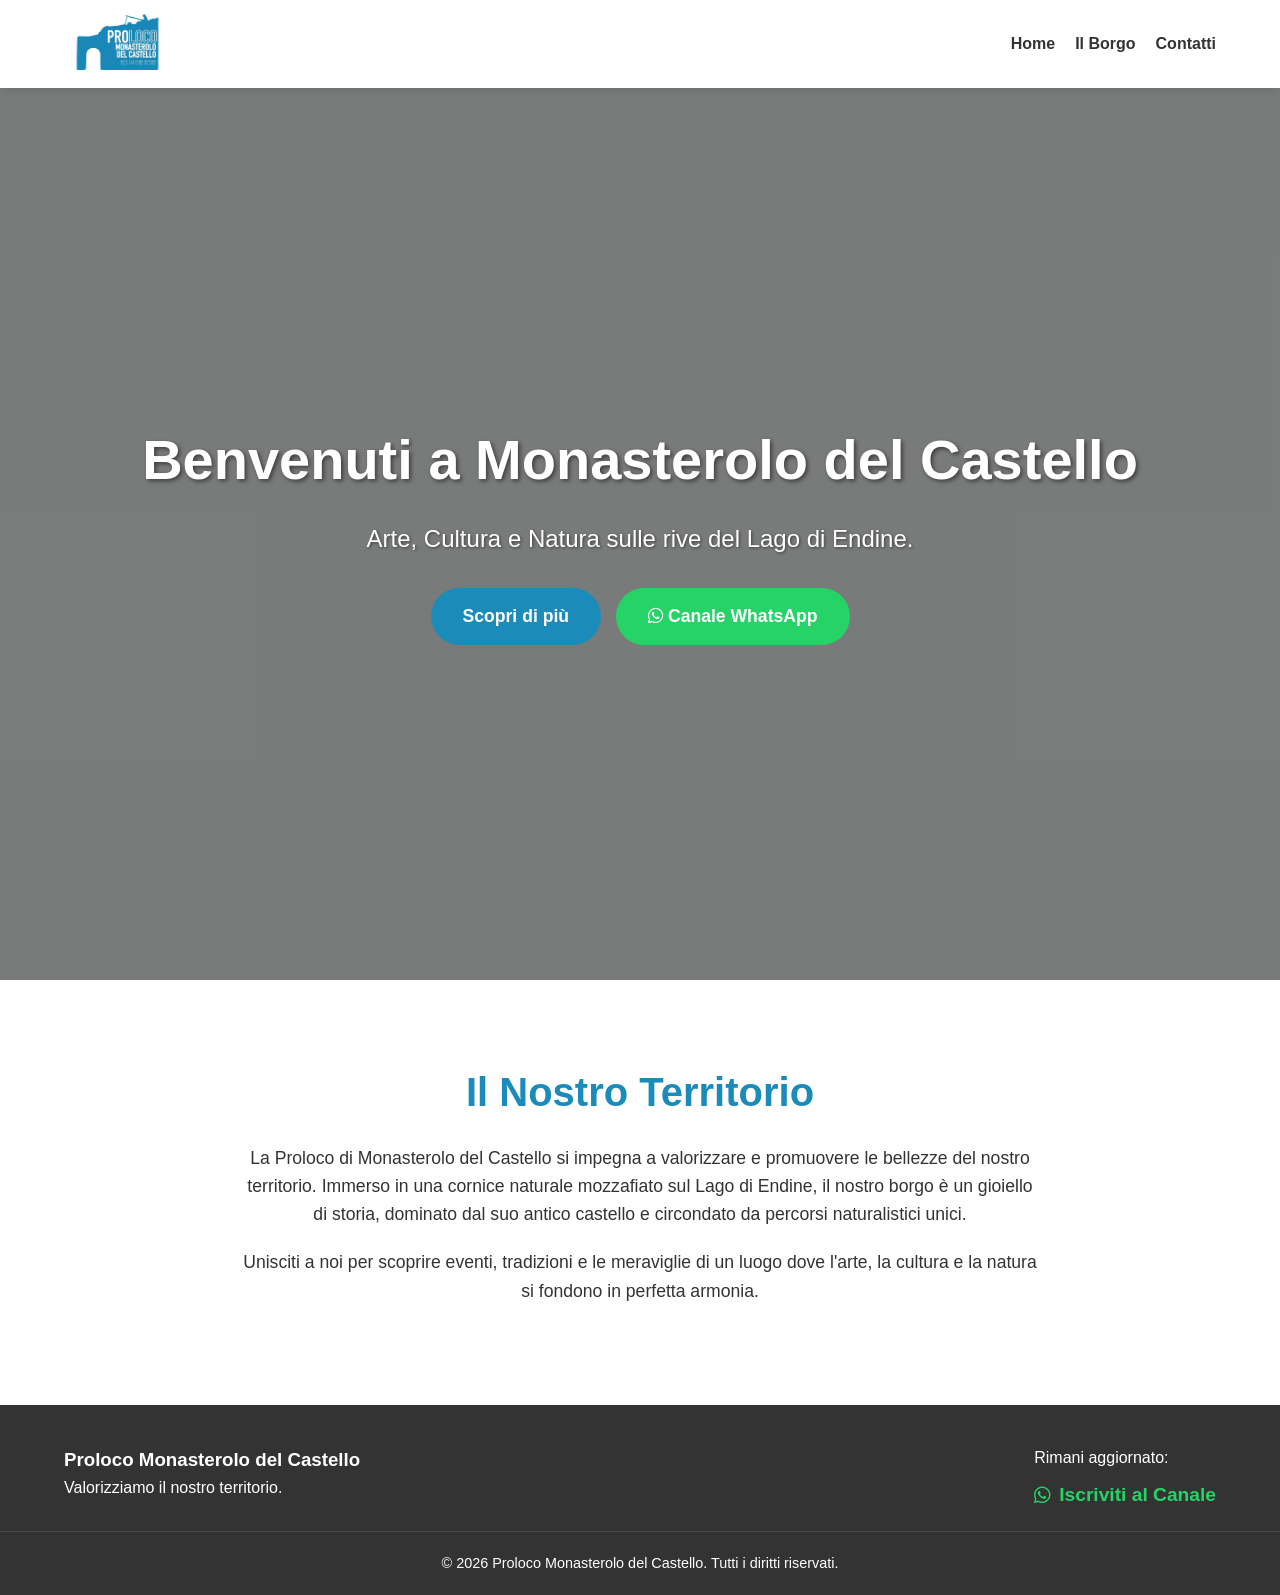
==== index.html @ 621a4ecb "Commit iniziale, sito di prova" ====
<!DOCTYPE html>
<html lang="it">
<head>
    <meta charset="UTF-8">
    <meta name="viewport" content="width=device-width, initial-scale=1.0">
    <title>Proloco Monasterolo del Castello | Arte Cultura Natura</title>
    <link rel="stylesheet" href="assets/css/style.css">
    <link rel="stylesheet" href="https://cdnjs.cloudflare.com/ajax/libs/font-awesome/6.4.0/css/all.min.css">
</head>
<body>

    <header class="navbar">
        <div class="container nav-container">
            <a href="#" class="logo">
                <img src="assets/img/logo-proloco.png" alt="Logo Proloco Monasterolo del Castello">
            </a>
            <nav>
                <ul class="nav-links">
                    <li><a href="#home">Home</a></li>
                    <li><a href="#scopri">Il Borgo</a></li>
                    <li><a href="#contatti">Contatti</a></li>
                </ul>
            </nav>
        </div>
    </header>

    <section id="home" class="hero">
        <div class="hero-overlay"></div>
        <div class="container hero-content">
            <h1>Benvenuti a Monasterolo del Castello</h1>
            <p>Arte, Cultura e Natura sulle rive del Lago di Endine.</p>
            <div class="hero-buttons">
                <a href="#scopri" class="btn btn-primary">Scopri di più</a>
                <a href="https://whatsapp.com/channel/0029VaisvW07DAX7TVEEa43T" target="_blank" class="btn btn-whatsapp">
                    <i class="fa-brands fa-whatsapp"></i> Canale WhatsApp
                </a>
            </div>
        </div>
    </section>

    <section id="scopri" class="about-section">
        <div class="container">
            <h2>Il Nostro Territorio</h2>
            <p>La Proloco di Monasterolo del Castello si impegna a valorizzare e promuovere le bellezze del nostro territorio. Immerso in una cornice naturale mozzafiato sul Lago di Endine, il nostro borgo è un gioiello di storia, dominato dal suo antico castello e circondato da percorsi naturalistici unici.</p>
            <p>Unisciti a noi per scoprire eventi, tradizioni e le meraviglie di un luogo dove l'arte, la cultura e la natura si fondono in perfetta armonia.</p>
        </div>
    </section>

    <footer id="contatti">
        <div class="container footer-content">
            <div class="footer-info">
                <h3>Proloco Monasterolo del Castello</h3>
                <p>Valorizziamo il nostro territorio.</p>
            </div>
            <div class="footer-social">
                <p>Rimani aggiornato:</p>
                <a href="https://whatsapp.com/channel/INSERISCI_QUI_IL_TUO_LINK" target="_blank" class="social-link wa-link">
                    <i class="fa-brands fa-whatsapp"></i> Iscriviti al Canale
                </a>
            </div>
        </div>
        <div class="footer-bottom">
            <p>&copy; 2026 Proloco Monasterolo del Castello. Tutti i diritti riservati.</p>
        </div>
    </footer>

    <script src="assets/js/script.js"></script>
</body>
</html>
---- assets/css/style.css ----
/* --- Impostazioni di base e Colori --- */
:root {
    --primary-blue: #1B8CBA; /* Colore preso dal tuo logo */
    --dark-blue: #126385;
    --text-dark: #333333;
    --text-light: #ffffff;
    --bg-light: #f4f7f6;
    --whatsapp-green: #25D366;
    --whatsapp-dark: #1da851;
}

* {
    margin: 0;
    padding: 0;
    box-sizing: border-box;
    font-family: 'Segoe UI', Tahoma, Geneva, Verdana, sans-serif;
}

body {
    color: var(--text-dark);
    line-height: 1.6;
    background-color: var(--bg-light);
}

.container {
    width: 90%;
    max-width: 1200px;
    margin: 0 auto;
}

/* --- Navigazione --- */
.navbar {
    background-color: #ffffff;
    box-shadow: 0 2px 10px rgba(0,0,0,0.1);
    position: fixed;
    width: 100%;
    top: 0;
    z-index: 1000;
}

.nav-container {
    display: flex;
    justify-content: space-between;
    align-items: center;
    padding: 10px 0;
}

.logo img {
    height: 60px; /* Regola questa altezza in base al tuo logo */
    width: auto;
}

.nav-links {
    list-style: none;
    display: flex;
    gap: 20px;
}

.nav-links a {
    text-decoration: none;
    color: var(--text-dark);
    font-weight: 600;
    transition: color 0.3s ease;
}

.nav-links a:hover {
    color: var(--primary-blue);
}

/* --- Sezione Hero (Visuale iniziale) --- */
.hero {
    height: 100vh;
    background-image: url('https://images.unsplash.com/photo-1464822759023-fed622ff2c3b?auto=format&fit=crop&q=80'); /* Immagine temporanea lago/montagna */
    background-size: cover;
    background-position: center;
    position: relative;
    display: flex;
    align-items: center;
    justify-content: center;
    text-align: center;
    color: var(--text-light);
    margin-top: 80px; /* Compensa la navbar fissa */
}

.hero-overlay {
    position: absolute;
    top: 0;
    left: 0;
    width: 100%;
    height: 100%;
    background: rgba(0, 0, 0, 0.5); /* Scurisce l'immagine per far leggere il testo */
}

.hero-content {
    position: relative;
    z-index: 1;
}

.hero h1 {
    font-size: 3.5rem;
    margin-bottom: 15px;
    text-shadow: 2px 2px 4px rgba(0,0,0,0.5);
}

.hero p {
    font-size: 1.5rem;
    margin-bottom: 30px;
    text-shadow: 1px 1px 3px rgba(0,0,0,0.5);
}

/* --- Bottoni --- */
.hero-buttons {
    display: flex;
    gap: 15px;
    justify-content: center;
    flex-wrap: wrap;
}

.btn {
    padding: 12px 30px;
    border-radius: 30px;
    text-decoration: none;
    font-weight: bold;
    font-size: 1.1rem;
    transition: all 0.3s ease;
}

.btn-primary {
    background-color: var(--primary-blue);
    color: var(--text-light);
    border: 2px solid var(--primary-blue);
}

.btn-primary:hover {
    background-color: transparent;
    border: 2px solid var(--text-light);
}

.btn-whatsapp {
    background-color: var(--whatsapp-green);
    color: var(--text-light);
    border: 2px solid var(--whatsapp-green);
}

.btn-whatsapp:hover {
    background-color: var(--whatsapp-dark);
    border-color: var(--whatsapp-dark);
}

/* --- Sezione Territorio --- */
.about-section {
    padding: 80px 0;
    text-align: center;
    background-color: #ffffff;
}

.about-section h2 {
    color: var(--primary-blue);
    font-size: 2.5rem;
    margin-bottom: 20px;
}

.about-section p {
    font-size: 1.1rem;
    max-width: 800px;
    margin: 0 auto 20px auto;
}

/* --- Footer --- */
footer {
    background-color: var(--text-dark);
    color: var(--text-light);
    padding: 40px 0 20px;
}

.footer-content {
    display: flex;
    justify-content: space-between;
    flex-wrap: wrap;
    gap: 20px;
    margin-bottom: 20px;
}

.footer-social .wa-link {
    color: var(--whatsapp-green);
    text-decoration: none;
    font-size: 1.2rem;
    font-weight: bold;
    display: inline-flex;
    align-items: center;
    gap: 8px;
    margin-top: 10px;
}

.footer-social .wa-link:hover {
    color: #ffffff;
}

.footer-bottom {
    text-align: center;
    padding-top: 20px;
    border-top: 1px solid rgba(255,255,255,0.1);
    font-size: 0.9rem;
}

/* --- Responsive (Cellulari) --- */
@media (max-width: 768px) {
    .hero h1 { font-size: 2.5rem; }
    .hero p { font-size: 1.2rem; }
    .nav-links { display: none; /* In futuro qui possiamo mettere un menu ad hamburger */ }
    .footer-content { flex-direction: column; text-align: center; }
}
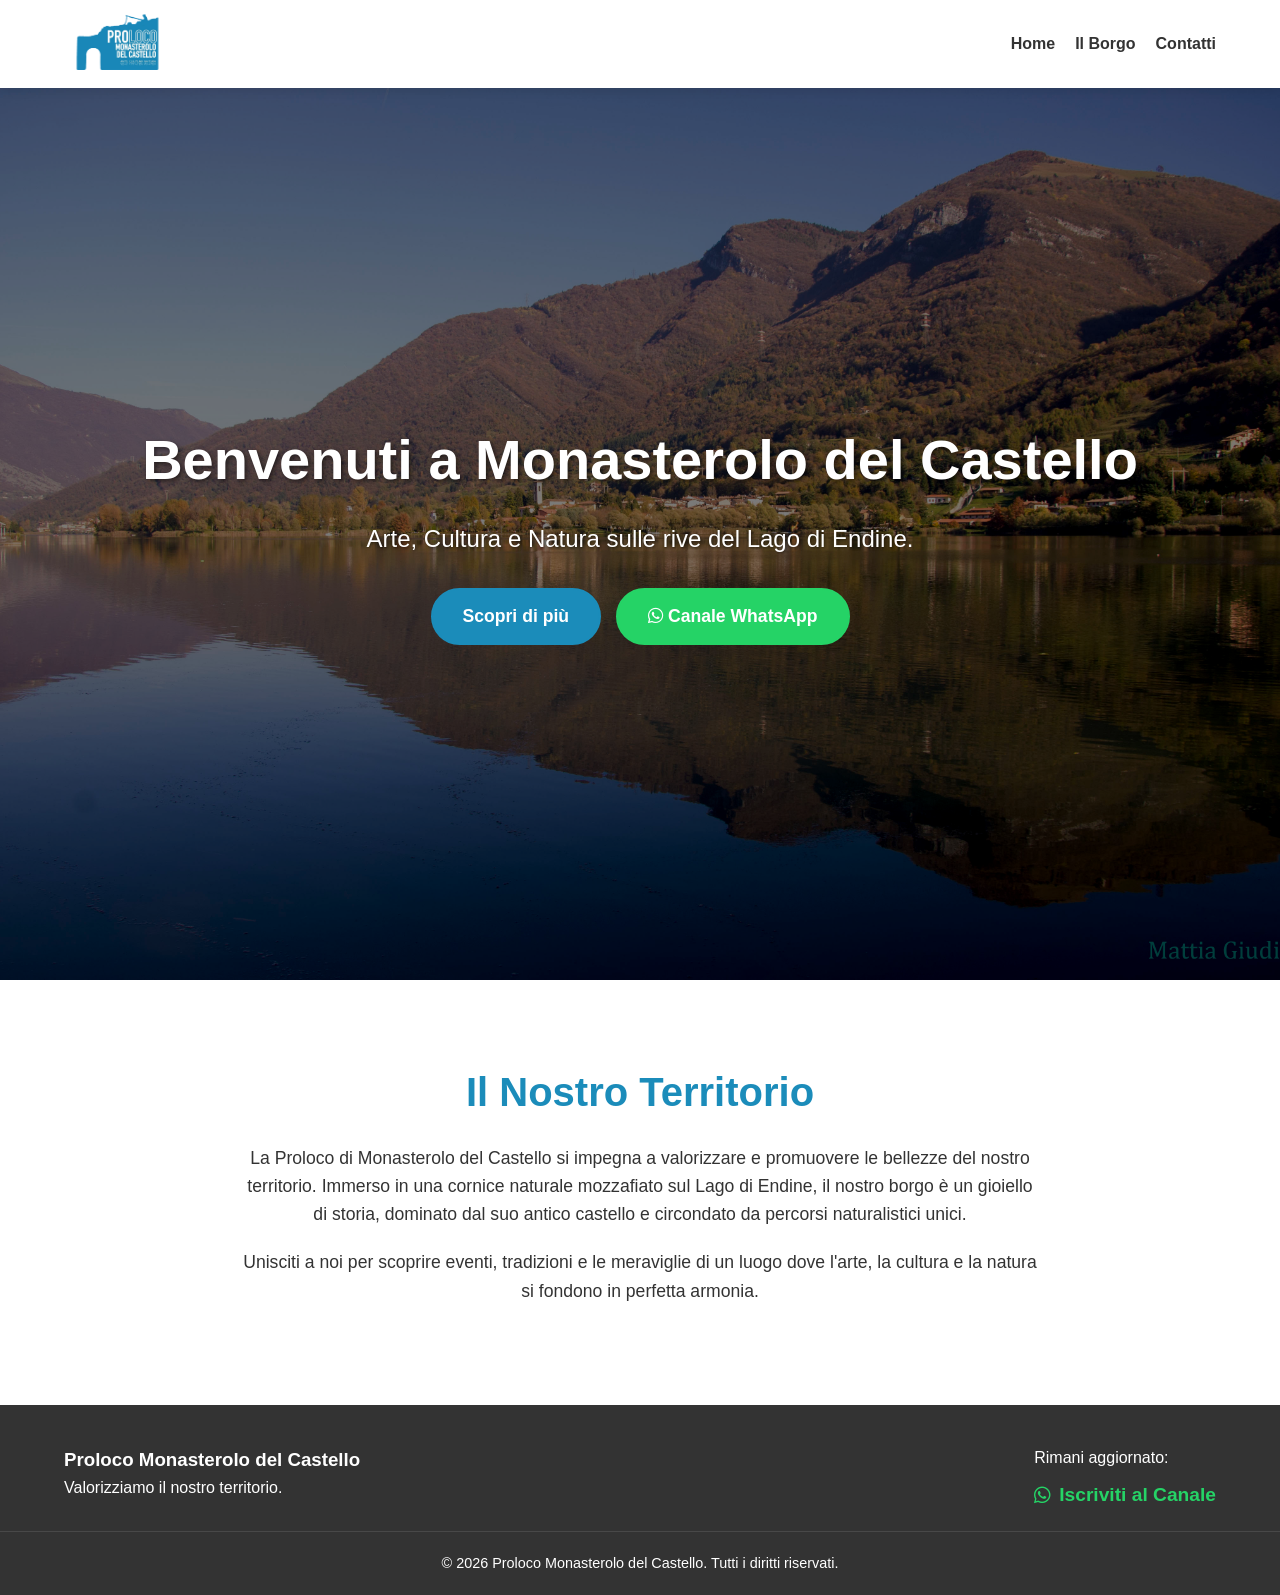
==== commit e0244888: "Cambio sfondo" ====
--- a/index.html
+++ b/index.html
@@ -54,7 +54,7 @@
             </div>
             <div class="footer-social">
                 <p>Rimani aggiornato:</p>
-                <a href="https://whatsapp.com/channel/INSERISCI_QUI_IL_TUO_LINK" target="_blank" class="social-link wa-link">
+                <a href="https://whatsapp.com/channel/0029VaisvW07DAX7TVEEa43T" target="_blank" class="social-link wa-link">
                     <i class="fa-brands fa-whatsapp"></i> Iscriviti al Canale
                 </a>
             </div>
--- a/assets/css/style.css
+++ b/assets/css/style.css
@@ -70,7 +70,7 @@
 /* --- Sezione Hero (Visuale iniziale) --- */
 .hero {
     height: 100vh;
-    background-image: url('https://images.unsplash.com/photo-1464822759023-fed622ff2c3b?auto=format&fit=crop&q=80'); /* Immagine temporanea lago/montagna */
+    background-image: url('../img/Monasterolo.jpg'); 
     background-size: cover;
     background-position: center;
     position: relative;
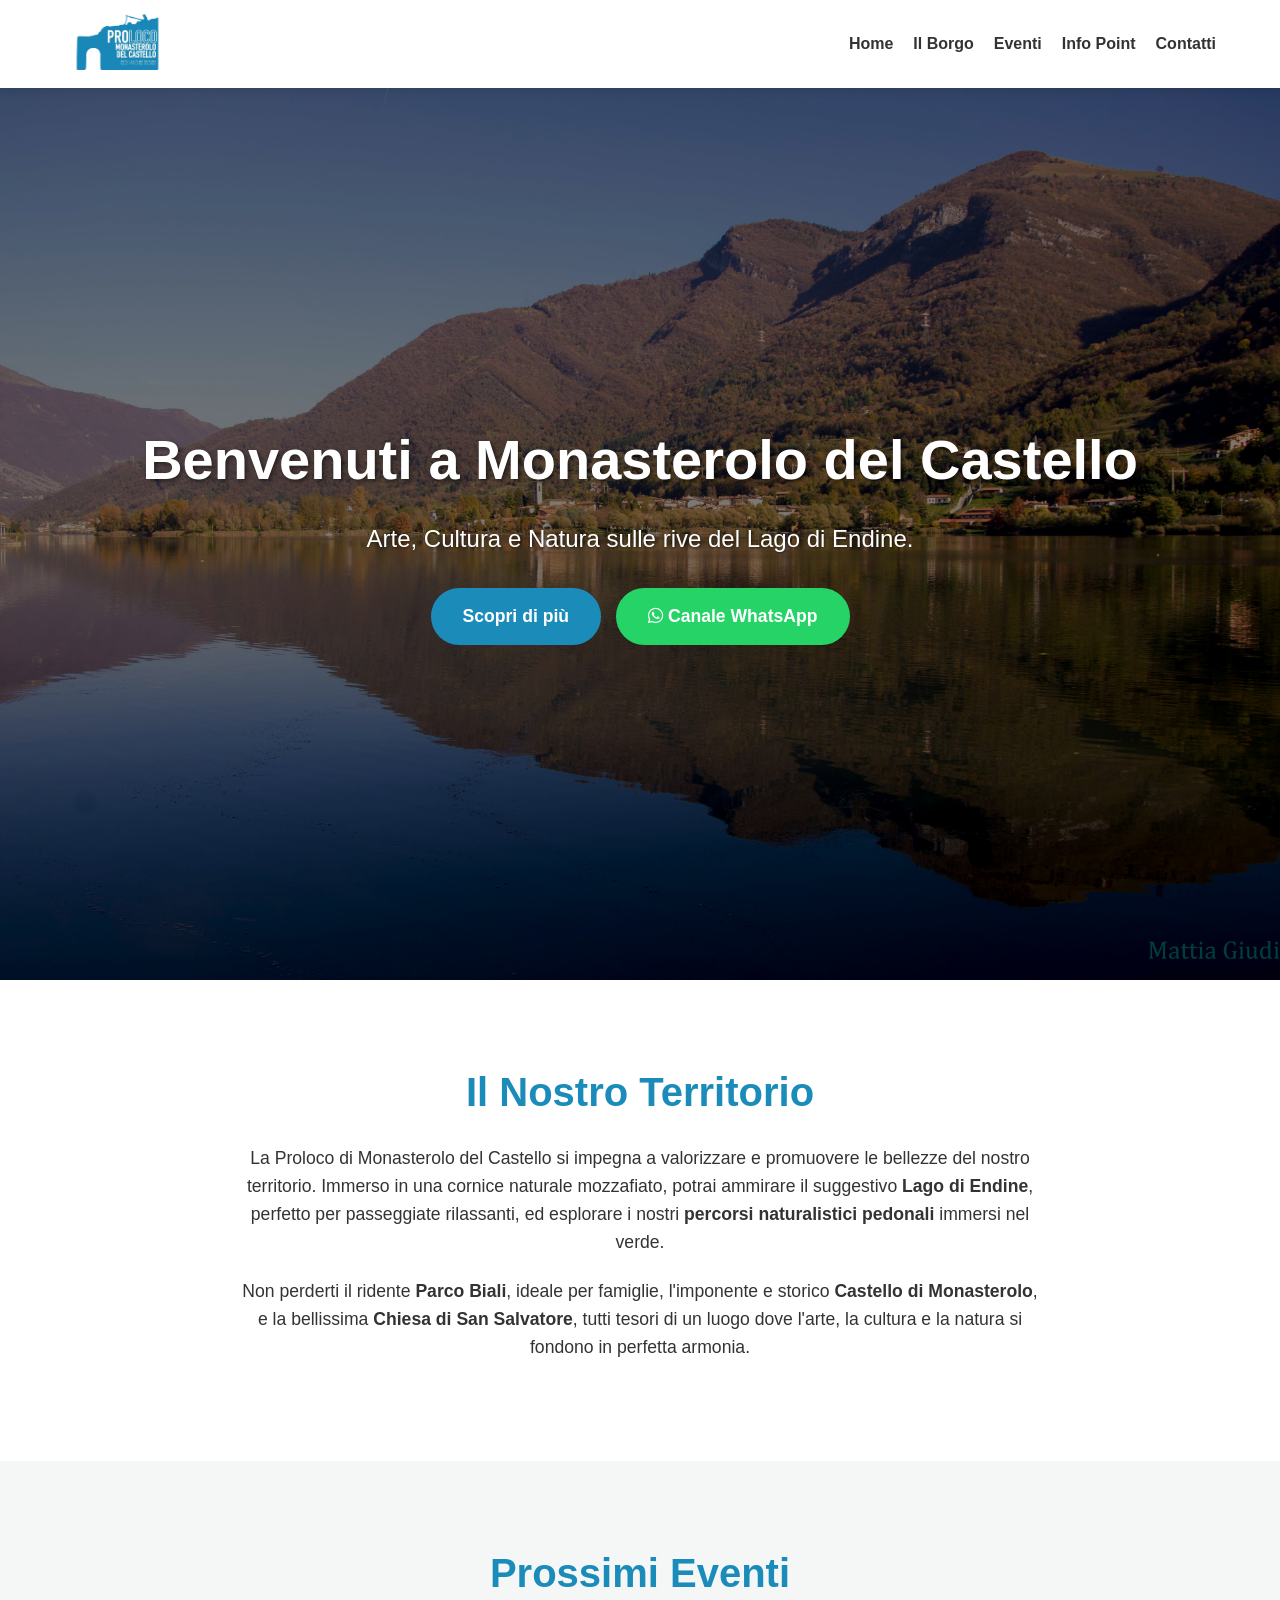
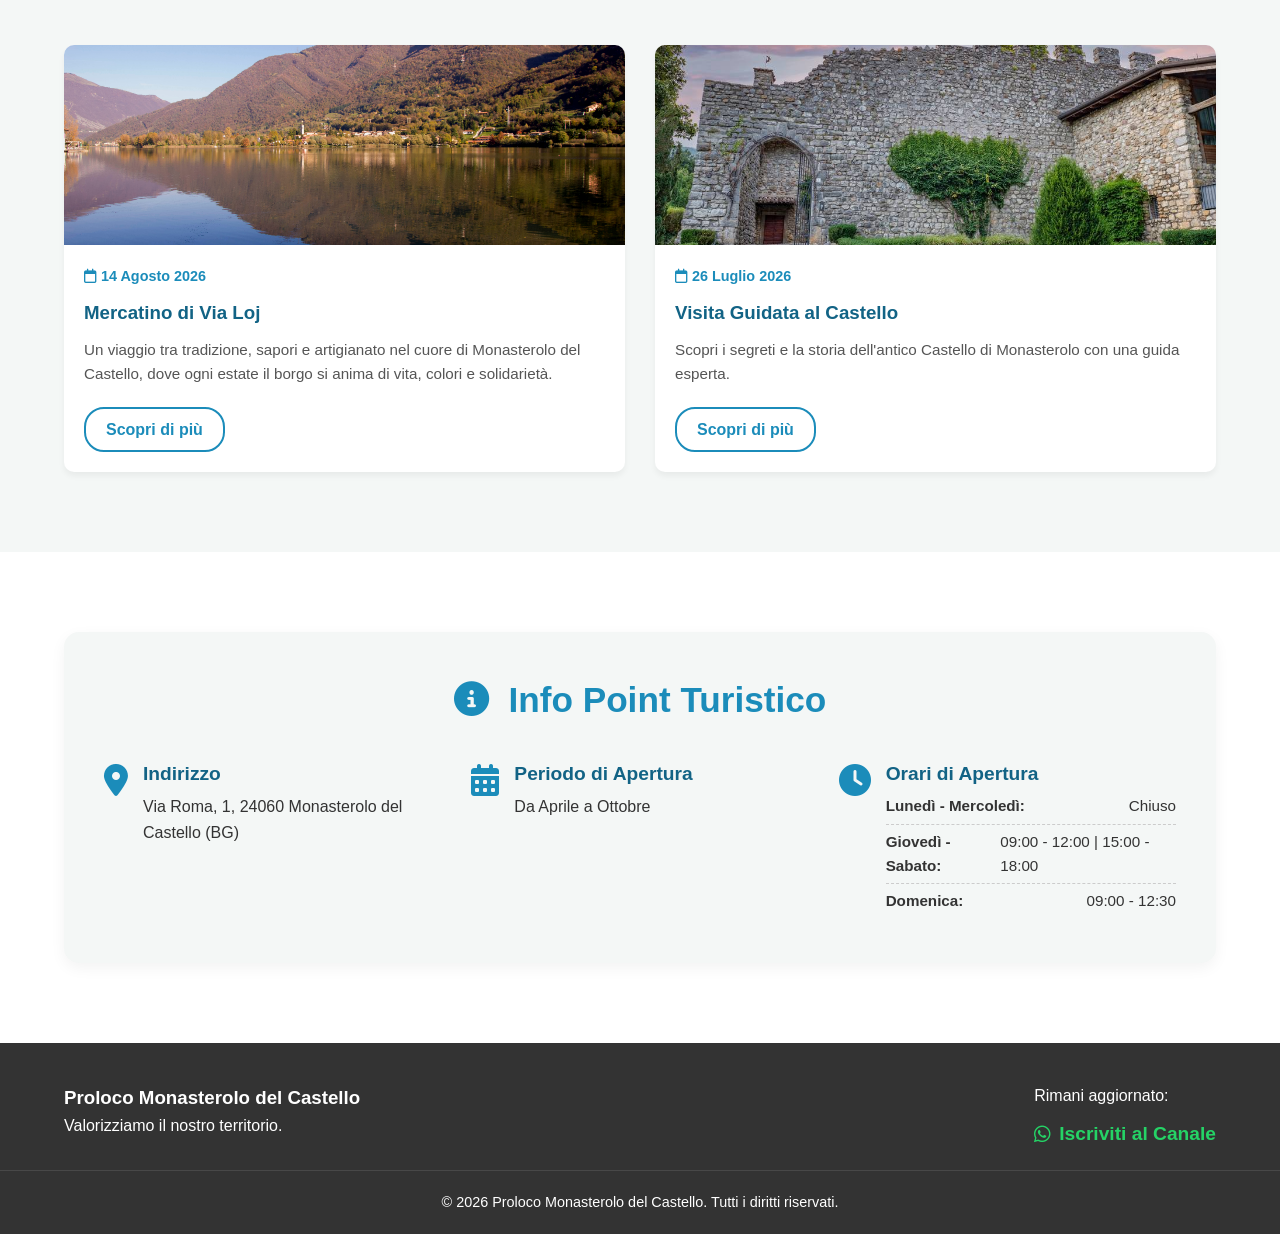
==== commit f05a3e46: "Sito con Eventi" ====
--- a/index.html
+++ b/index.html
@@ -18,6 +18,8 @@
                 <ul class="nav-links">
                     <li><a href="#home">Home</a></li>
                     <li><a href="#scopri">Il Borgo</a></li>
+                    <li><a href="#eventi">Eventi</a></li>
+                    <li><a href="#info-point">Info Point</a></li>
                     <li><a href="#contatti">Contatti</a></li>
                 </ul>
             </nav>
@@ -41,8 +43,54 @@
     <section id="scopri" class="about-section">
         <div class="container">
             <h2>Il Nostro Territorio</h2>
-            <p>La Proloco di Monasterolo del Castello si impegna a valorizzare e promuovere le bellezze del nostro territorio. Immerso in una cornice naturale mozzafiato sul Lago di Endine, il nostro borgo è un gioiello di storia, dominato dal suo antico castello e circondato da percorsi naturalistici unici.</p>
-            <p>Unisciti a noi per scoprire eventi, tradizioni e le meraviglie di un luogo dove l'arte, la cultura e la natura si fondono in perfetta armonia.</p>
+            <p>La Proloco di Monasterolo del Castello si impegna a valorizzare e promuovere le bellezze del nostro territorio. Immerso in una cornice naturale mozzafiato, potrai ammirare il suggestivo <strong>Lago di Endine</strong>, perfetto per passeggiate rilassanti, ed esplorare i nostri <strong>percorsi naturalistici pedonali</strong> immersi nel verde.</p>
+            <p>Non perderti il ridente <strong>Parco Biali</strong>, ideale per famiglie, l'imponente e storico <strong>Castello di Monasterolo</strong>, e la bellissima <strong>Chiesa di San Salvatore</strong>, tutti tesori di un luogo dove l'arte, la cultura e la natura si fondono in perfetta armonia.</p>
+        </div>
+    </section>
+
+    <!-- EVENTS SECTION -->
+    <section id="eventi" class="events-section bg-light">
+        <div class="container">
+            <h2>Prossimi Eventi</h2>
+            <div id="events-container" class="events-grid">
+                <!-- Events populated dynamically qui -->
+            </div>
+        </div>
+    </section>
+
+    <!-- INFO POINT SECTION -->
+    <section id="info-point" class="info-section">
+        <div class="container">
+            <div class="info-card">
+                <h2><i class="fa-solid fa-circle-info"></i> Info Point Turistico</h2>
+                <div class="info-grid">
+                    <div class="info-item">
+                        <i class="fa-solid fa-location-dot"></i>
+                        <div>
+                            <h3>Indirizzo</h3>
+                            <p>Via Roma, 1, 24060 Monasterolo del Castello (BG)</p>
+                        </div>
+                    </div>
+                    <div class="info-item">
+                        <i class="fa-solid fa-calendar-days"></i>
+                        <div>
+                            <h3>Periodo di Apertura</h3>
+                            <p>Da Aprile a Ottobre</p>
+                        </div>
+                    </div>
+                    <div class="info-item">
+                        <i class="fa-solid fa-clock"></i>
+                        <div>
+                            <h3>Orari di Apertura</h3>
+                            <ul class="timetable">
+                                <li><span>Lunedì - Mercoledì:</span> Chiuso</li>
+                                <li><span>Giovedì - Sabato:</span> 09:00 - 12:00 | 15:00 - 18:00</li>
+                                <li><span>Domenica:</span> 09:00 - 12:30</li>
+                            </ul>
+                        </div>
+                    </div>
+                </div>
+            </div>
         </div>
     </section>
 
--- a/assets/css/style.css
+++ b/assets/css/style.css
@@ -209,4 +209,241 @@
     .hero p { font-size: 1.2rem; }
     .nav-links { display: none; /* In futuro qui possiamo mettere un menu ad hamburger */ }
     .footer-content { flex-direction: column; text-align: center; }
+}
+
+/* --- Added CSS for Events & Info Point Sections --- */
+.bg-light {
+    background-color: var(--bg-light);
+}
+
+.events-section {
+    padding: 80px 0;
+    text-align: center;
+}
+
+.events-section h2 {
+    color: var(--primary-blue);
+    font-size: 2.5rem;
+    margin-bottom: 40px;
+}
+
+.events-grid {
+    display: grid;
+    grid-template-columns: repeat(auto-fit, minmax(300px, 1fr));
+    gap: 30px;
+}
+
+.event-card {
+    background-color: #ffffff;
+    border-radius: 10px;
+    box-shadow: 0 4px 6px rgba(0,0,0,0.05);
+    overflow: hidden;
+    transition: transform 0.3s ease, box-shadow 0.3s ease;
+    text-align: left;
+    display: flex;
+    flex-direction: column;
+}
+
+.event-card:hover {
+    transform: translateY(-5px);
+    box-shadow: 0 10px 20px rgba(0,0,0,0.1);
+}
+
+.event-image {
+    width: 100%;
+    height: 200px;
+    object-fit: cover;
+}
+
+.event-content {
+    padding: 20px;
+    display: flex;
+    flex-direction: column;
+    flex-grow: 1;
+}
+
+.event-date {
+    color: var(--primary-blue);
+    font-weight: bold;
+    font-size: 0.9rem;
+    margin-bottom: 10px;
+}
+
+.event-content h3 {
+    margin-bottom: 10px;
+    color: var(--dark-blue);
+}
+
+.event-content p {
+    color: #555;
+    margin-bottom: 20px;
+    font-size: 0.95rem;
+    flex-grow: 1;
+}
+
+.btn-outline {
+    display: inline-block;
+    padding: 8px 20px;
+    border: 2px solid var(--primary-blue);
+    color: var(--primary-blue);
+    border-radius: 20px;
+    text-decoration: none;
+    font-weight: 600;
+    transition: all 0.3s ease;
+    text-align: center;
+    align-self: flex-start;
+}
+
+.btn-outline:hover {
+    background-color: var(--primary-blue);
+    color: var(--text-light);
+}
+
+/* --- Info Point Section --- */
+.info-section {
+    padding: 80px 0;
+    background-color: #ffffff;
+}
+
+.info-card {
+    background-color: var(--bg-light);
+    border-radius: 15px;
+    padding: 40px;
+    box-shadow: 0 5px 15px rgba(0,0,0,0.05);
+}
+
+.info-card h2 {
+    color: var(--primary-blue);
+    text-align: center;
+    margin-bottom: 30px;
+    font-size: 2.2rem;
+}
+
+.info-card h2 i {
+    margin-right: 10px;
+}
+
+.info-grid {
+    display: grid;
+    grid-template-columns: repeat(auto-fit, minmax(250px, 1fr));
+    gap: 30px;
+}
+
+.info-item {
+    display: flex;
+    align-items: flex-start;
+    gap: 15px;
+}
+
+.info-item i {
+    font-size: 2rem;
+    color: var(--primary-blue);
+    margin-top: 5px;
+}
+
+.info-item h3 {
+    color: var(--dark-blue);
+    margin-bottom: 5px;
+    font-size: 1.2rem;
+}
+
+.timetable {
+    list-style: none;
+}
+
+.timetable li {
+    display: flex;
+    justify-content: space-between;
+    margin-bottom: 5px;
+    font-size: 0.95rem;
+    border-bottom: 1px dashed #ccc;
+    padding-bottom: 5px;
+}
+
+.timetable li:last-child {
+    border-bottom: none;
+}
+
+.timetable li span {
+    font-weight: 600;
+}
+
+/* --- Event Detail Page --- */
+.event-detail-section {
+    padding: 120px 0 80px;
+    min-height: 80vh;
+}
+
+.event-detail-card {
+    background-color: #ffffff;
+    border-radius: 15px;
+    box-shadow: 0 5px 15px rgba(0,0,0,0.08);
+    overflow: hidden;
+    max-width: 900px;
+    margin: 0 auto;
+}
+
+.event-detail-hero {
+    width: 100%;
+    max-height: 400px;
+    object-fit: cover;
+}
+
+.event-detail-body {
+    padding: 40px;
+}
+
+.event-detail-title {
+    font-size: 2.5rem;
+    color: var(--dark-blue);
+    margin-bottom: 15px;
+}
+
+.event-detail-meta {
+    display: flex;
+    flex-wrap: wrap;
+    gap: 20px;
+    margin-bottom: 25px;
+    padding-bottom: 20px;
+    border-bottom: 1px solid #eee;
+}
+
+.meta-item {
+    display: flex;
+    align-items: center;
+    gap: 8px;
+    color: #666;
+    font-size: 1.05rem;
+}
+
+.meta-item i {
+    color: var(--primary-blue);
+}
+
+.event-detail-desc {
+    font-size: 1.1rem;
+    line-height: 1.8;
+    margin-bottom: 30px;
+    color: #444;
+}
+
+.event-detail-desc p {
+    margin-bottom: 1rem;
+}
+
+.event-detail-actions {
+    display: flex;
+    gap: 15px;
+    flex-wrap: wrap;
+}
+
+.btn-secondary {
+    background-color: #f0f0f0;
+    color: var(--text-dark);
+    border: 2px solid #ddd;
+}
+
+.btn-secondary:hover {
+    background-color: #e0e0e0;
+    border-color: #ccc;
 }
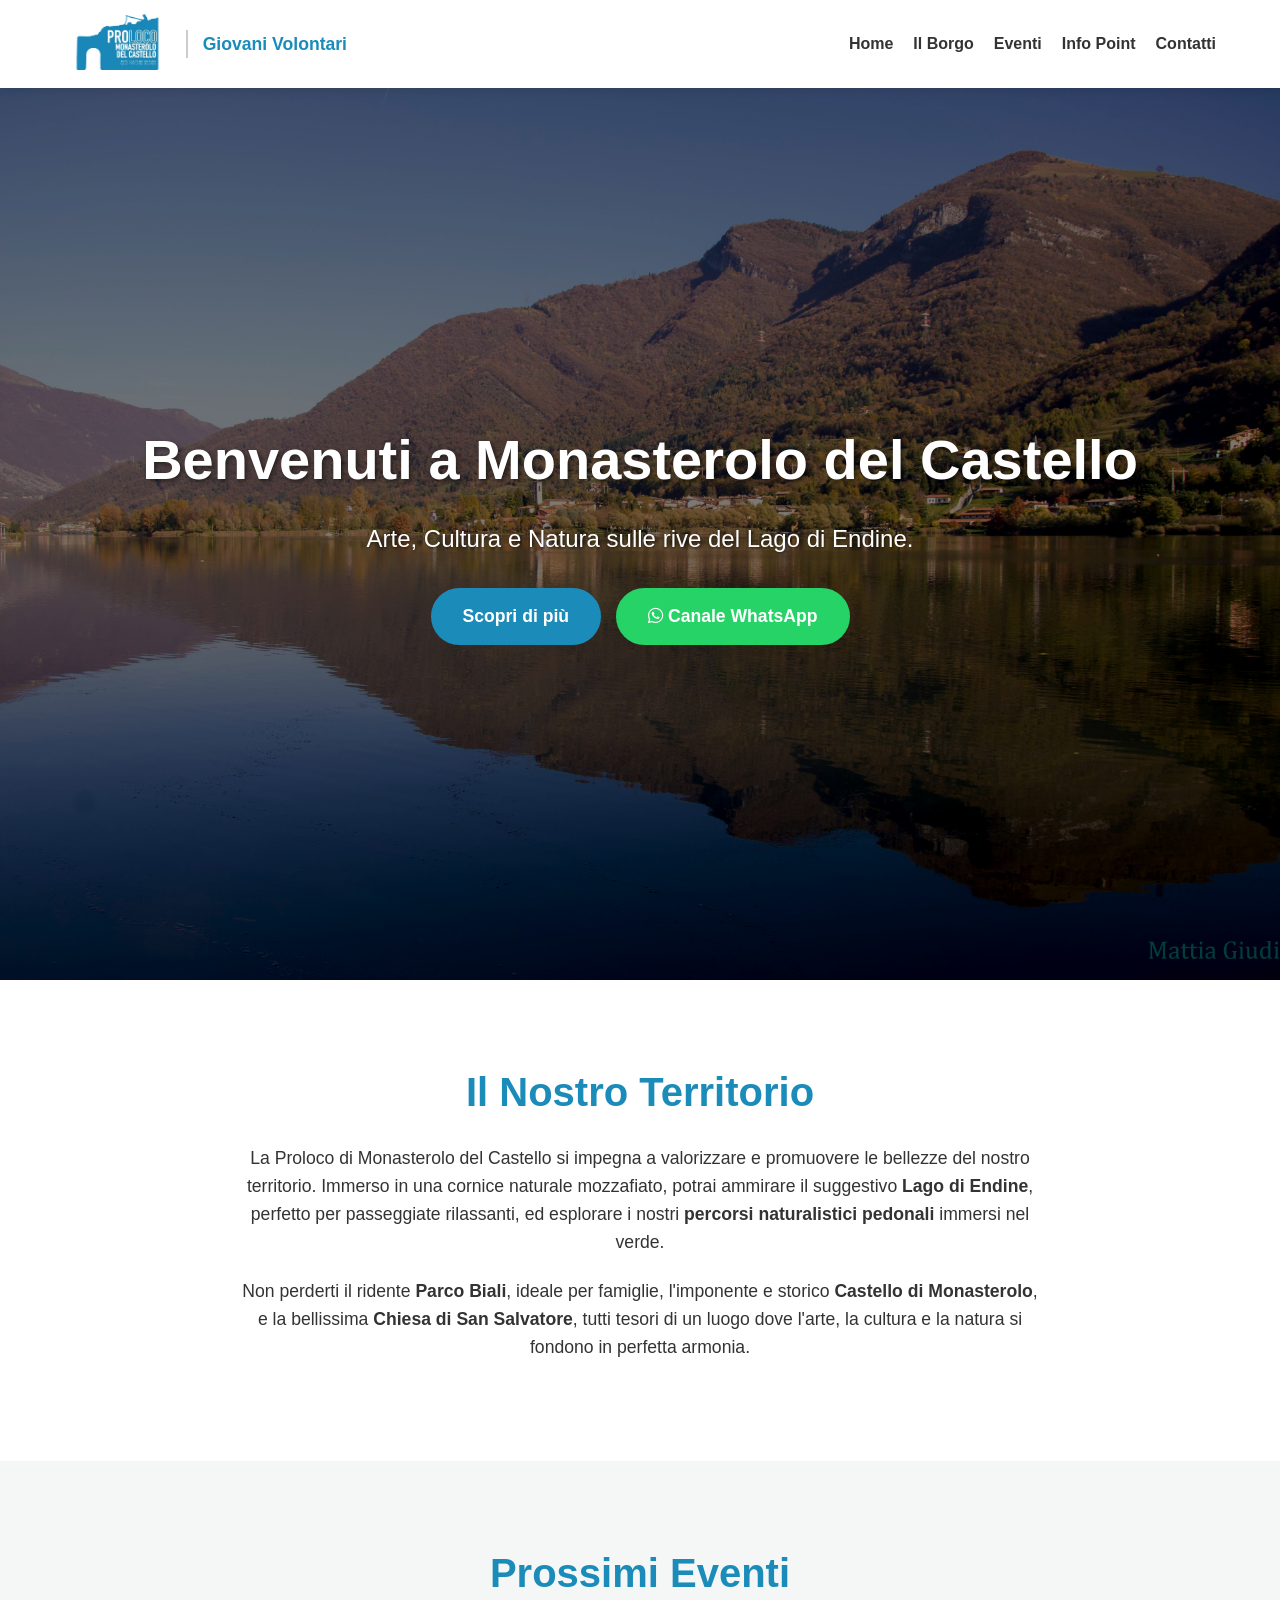
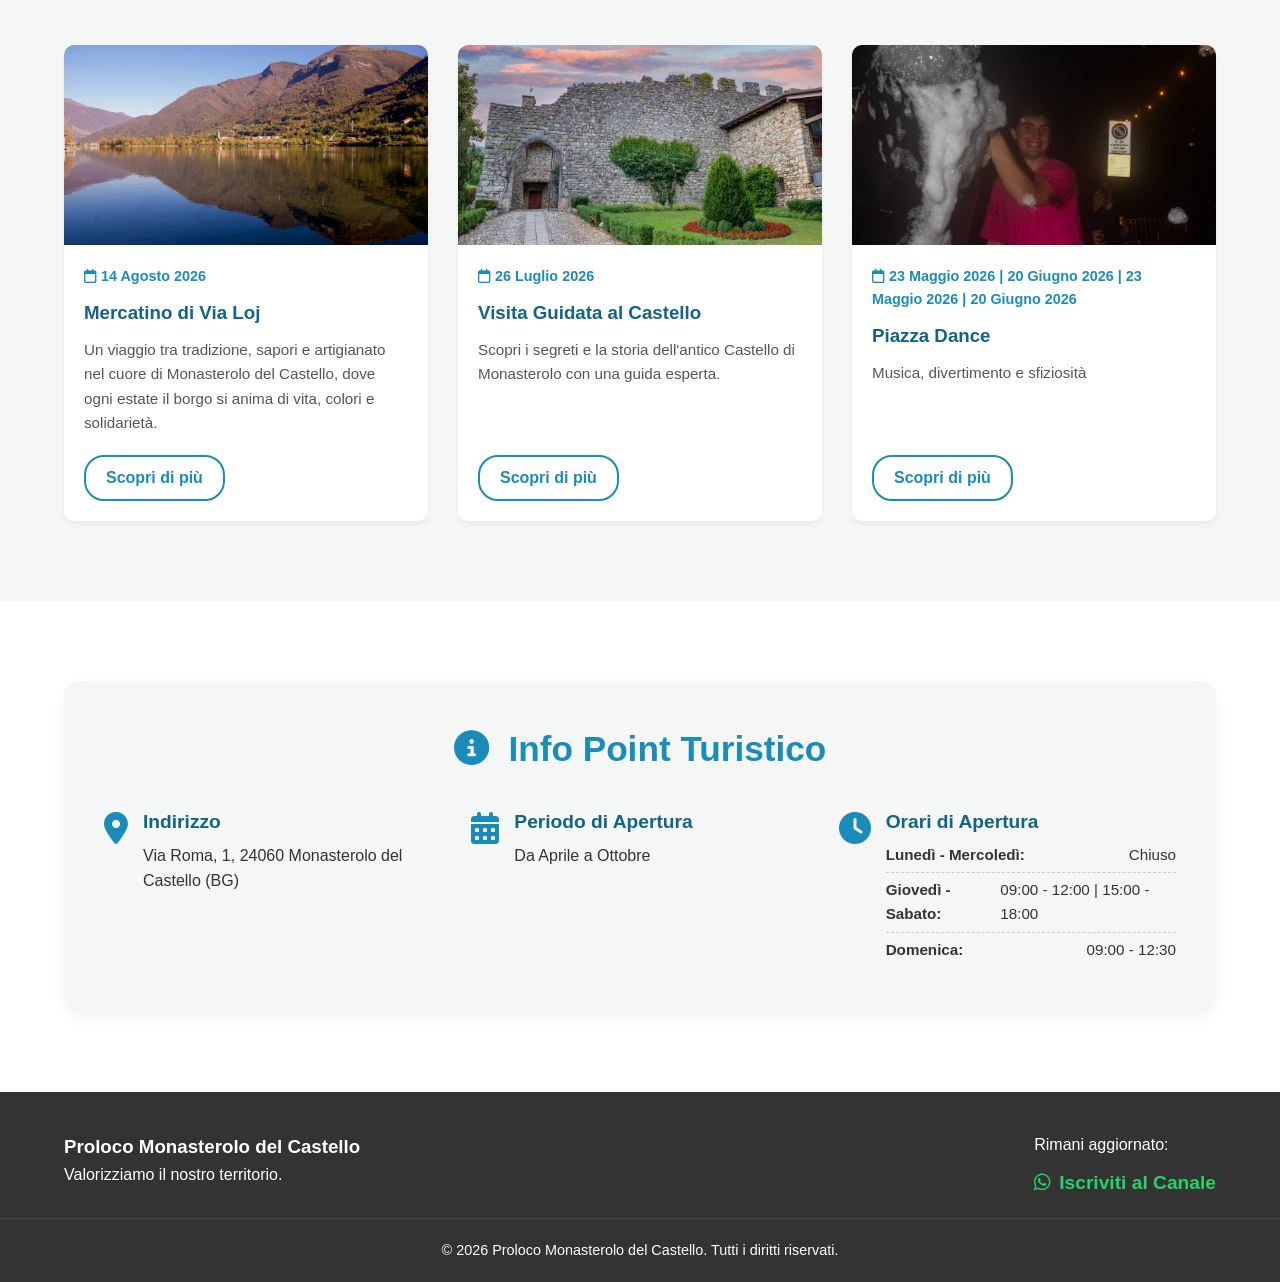
==== commit 5b38f4b2: "Pagina GVM" ====
--- a/index.html
+++ b/index.html
@@ -11,9 +11,12 @@
 
     <header class="navbar">
         <div class="container nav-container">
-            <a href="#" class="logo">
-                <img src="assets/img/logo-proloco.png" alt="Logo Proloco Monasterolo del Castello">
-            </a>
+            <div class="logo-group">
+                <a href="index.html" class="logo">
+                    <img src="assets/img/logo-proloco.png" alt="Logo Proloco Monasterolo del Castello">
+                </a>
+                <a href="giovani-volontari.html" class="giovani-link">Giovani Volontari</a>
+            </div>
             <nav>
                 <ul class="nav-links">
                     <li><a href="#home">Home</a></li>
--- a/assets/css/style.css
+++ b/assets/css/style.css
@@ -45,9 +45,36 @@
     padding: 10px 0;
 }
 
+.logo-group {
+    display: flex;
+    align-items: center;
+    gap: 15px;
+}
+
 .logo img {
     height: 60px; /* Regola questa altezza in base al tuo logo */
     width: auto;
+    transition: transform 0.3s ease;
+}
+
+.logo img:hover {
+    transform: scale(1.05);
+}
+
+.giovani-link {
+    font-weight: 700;
+    color: var(--primary-blue);
+    text-decoration: none;
+    font-size: 1.1rem;
+    position: relative;
+    padding-left: 15px;
+    border-left: 2px solid #ccc;
+    transition: color 0.3s ease, border-left-color 0.3s ease;
+}
+
+.giovani-link:hover {
+    color: var(--dark-blue);
+    border-left-color: var(--dark-blue);
 }
 
 .nav-links {
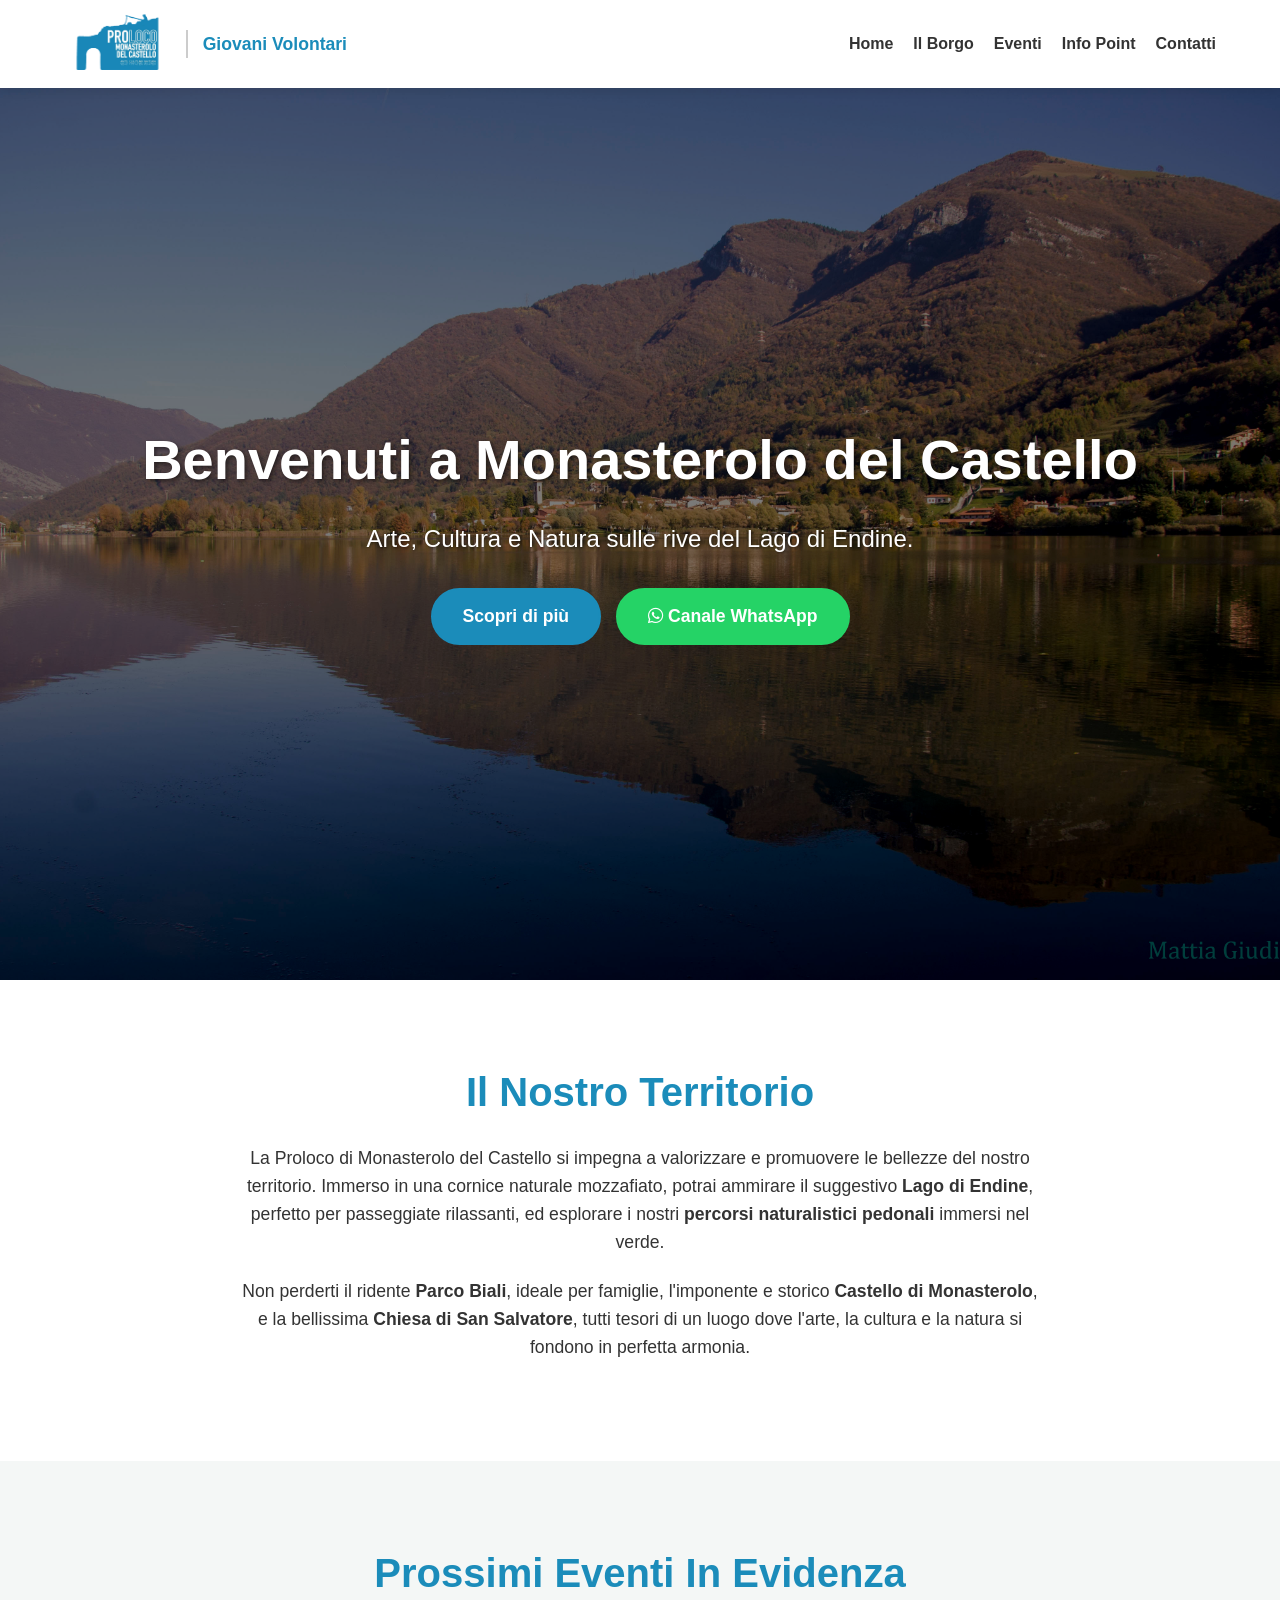
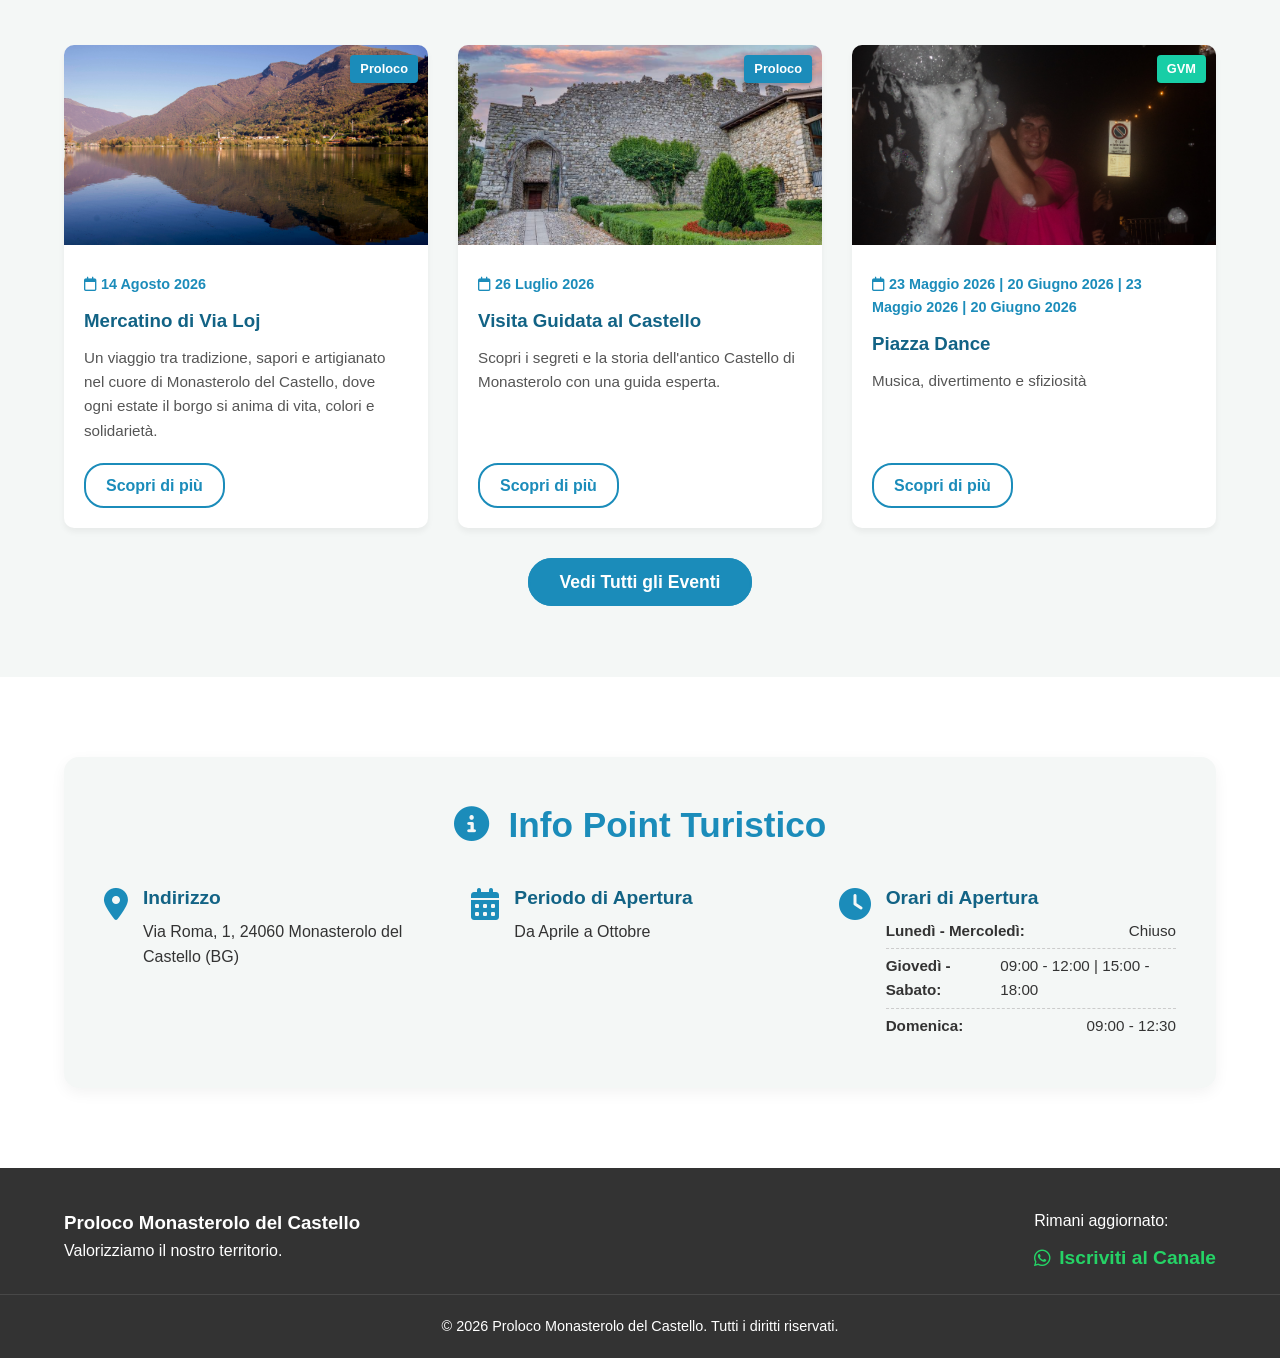
==== commit 0c90acce: "PRe modifiche" ====
--- a/index.html
+++ b/index.html
@@ -21,7 +21,7 @@
                 <ul class="nav-links">
                     <li><a href="#home">Home</a></li>
                     <li><a href="#scopri">Il Borgo</a></li>
-                    <li><a href="#eventi">Eventi</a></li>
+                    <li><a href="tutti-eventi.html">Eventi</a></li>
                     <li><a href="#info-point">Info Point</a></li>
                     <li><a href="#contatti">Contatti</a></li>
                 </ul>
@@ -51,12 +51,15 @@
         </div>
     </section>
 
-    <!-- EVENTS SECTION -->
+    <!-- EVENTS SECTION (PREVIEW) -->
     <section id="eventi" class="events-section bg-light">
         <div class="container">
-            <h2>Prossimi Eventi</h2>
+            <h2>Prossimi Eventi In Evidenza</h2>
             <div id="events-container" class="events-grid">
                 <!-- Events populated dynamically qui -->
+            </div>
+            <div style="margin-top: 40px;">
+                <a href="tutti-eventi.html" class="btn btn-primary">Vedi Tutti gli Eventi</a>
             </div>
         </div>
     </section>
--- a/assets/css/style.css
+++ b/assets/css/style.css
@@ -326,6 +326,39 @@
     color: var(--text-light);
 }
 
+/* --- Tag Badges --- */
+.event-image-wrapper {
+    position: relative;
+    width: 100%;
+}
+
+.event-tags-container {
+    position: absolute;
+    top: 10px;
+    right: 10px;
+    display: flex;
+    gap: 5px;
+    flex-wrap: wrap;
+    justify-content: flex-end;
+}
+
+.tag-badge {
+    padding: 4px 10px;
+    border-radius: 4px;
+    font-size: 0.8rem;
+    font-weight: 600;
+    color: white;
+    box-shadow: 0 2px 4px rgba(0,0,0,0.2);
+    display: inline-block;
+    background-color: #555; /* Default fallback */
+}
+
+/* Colori mappati per le singole associazioni */
+.tag-proloco { background-color: var(--primary-blue); }
+.tag-avis { background-color: #e53935; }
+.tag-gvm { background-color: #18cea6; }
+.tag-gruppo-castoncello { background-color: #f1c224e5; }
+
 /* --- Info Point Section --- */
 .info-section {
     padding: 80px 0;
@@ -414,6 +447,87 @@
     width: 100%;
     max-height: 400px;
     object-fit: cover;
+    display: block;
+}
+
+/* --- Carousel --- */
+.carousel-container {
+    position: relative;
+    width: 100%;
+    max-height: 400px;
+    overflow: hidden;
+    background-color: #000;
+}
+
+.carousel-slide {
+    display: none;
+    width: 100%;
+    transition: opacity 0.5s ease;
+}
+
+.carousel-slide.active {
+    display: block;
+    animation: fadeIn 0.5s;
+}
+
+@keyframes fadeIn {
+    from { opacity: 0; }
+    to { opacity: 1; }
+}
+
+.carousel-btn {
+    position: absolute;
+    top: 50%;
+    transform: translateY(-50%);
+    background: rgba(0,0,0,0.5);
+    color: white;
+    border: none;
+    width: 40px;
+    height: 40px;
+    border-radius: 50%;
+    cursor: pointer;
+    display: flex;
+    align-items: center;
+    justify-content: center;
+    font-size: 1.2rem;
+    transition: background 0.3s ease;
+    z-index: 2;
+}
+
+.carousel-btn:hover {
+    background: var(--primary-blue);
+}
+
+.prev-btn {
+    left: 15px;
+}
+
+.next-btn {
+    right: 15px;
+}
+
+.carousel-dots {
+    position: absolute;
+    bottom: 15px;
+    left: 50%;
+    transform: translateX(-50%);
+    display: flex;
+    gap: 8px;
+    z-index: 2;
+}
+
+.carousel-dot {
+    width: 12px;
+    height: 12px;
+    background: rgba(255,255,255,0.5);
+    border-radius: 50%;
+    cursor: pointer;
+    transition: background 0.3s ease;
+    box-shadow: 0 1px 3px rgba(0,0,0,0.3);
+}
+
+.carousel-dot.active {
+    background: white;
 }
 
 .event-detail-body {
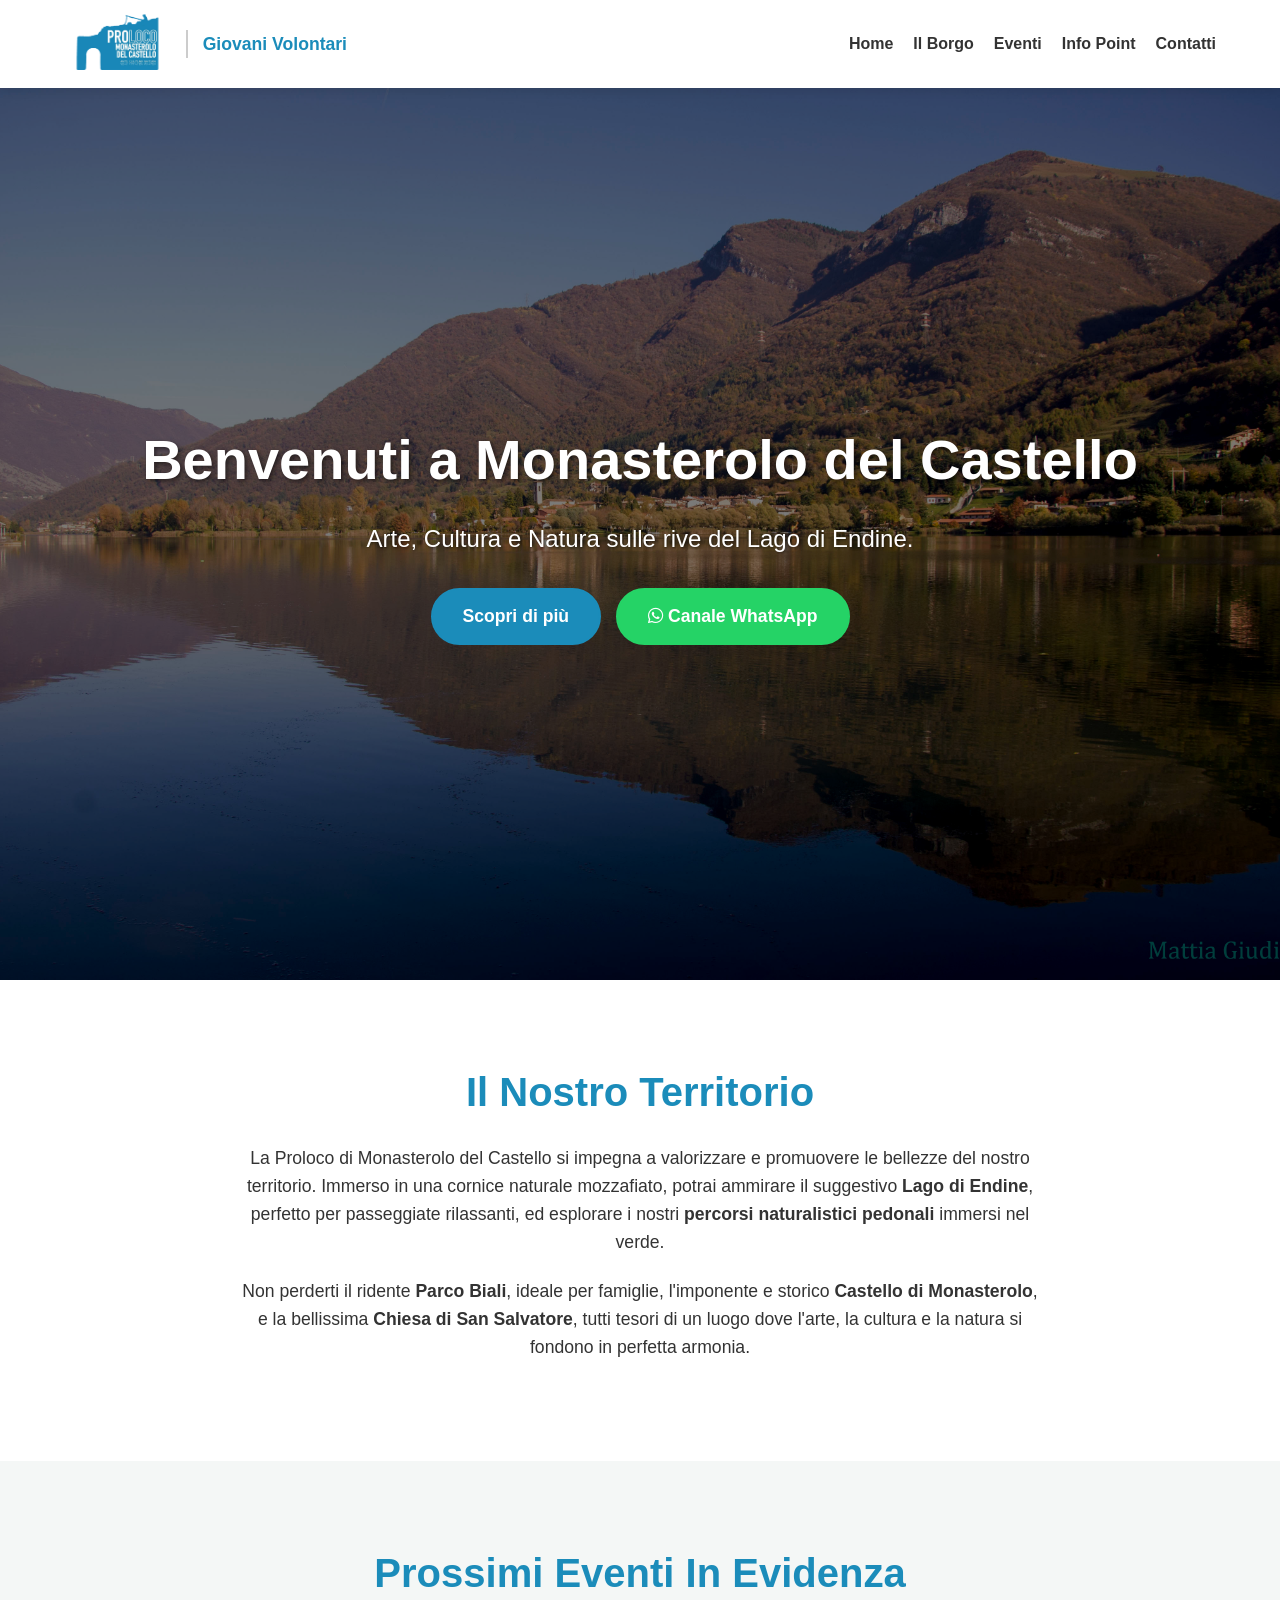
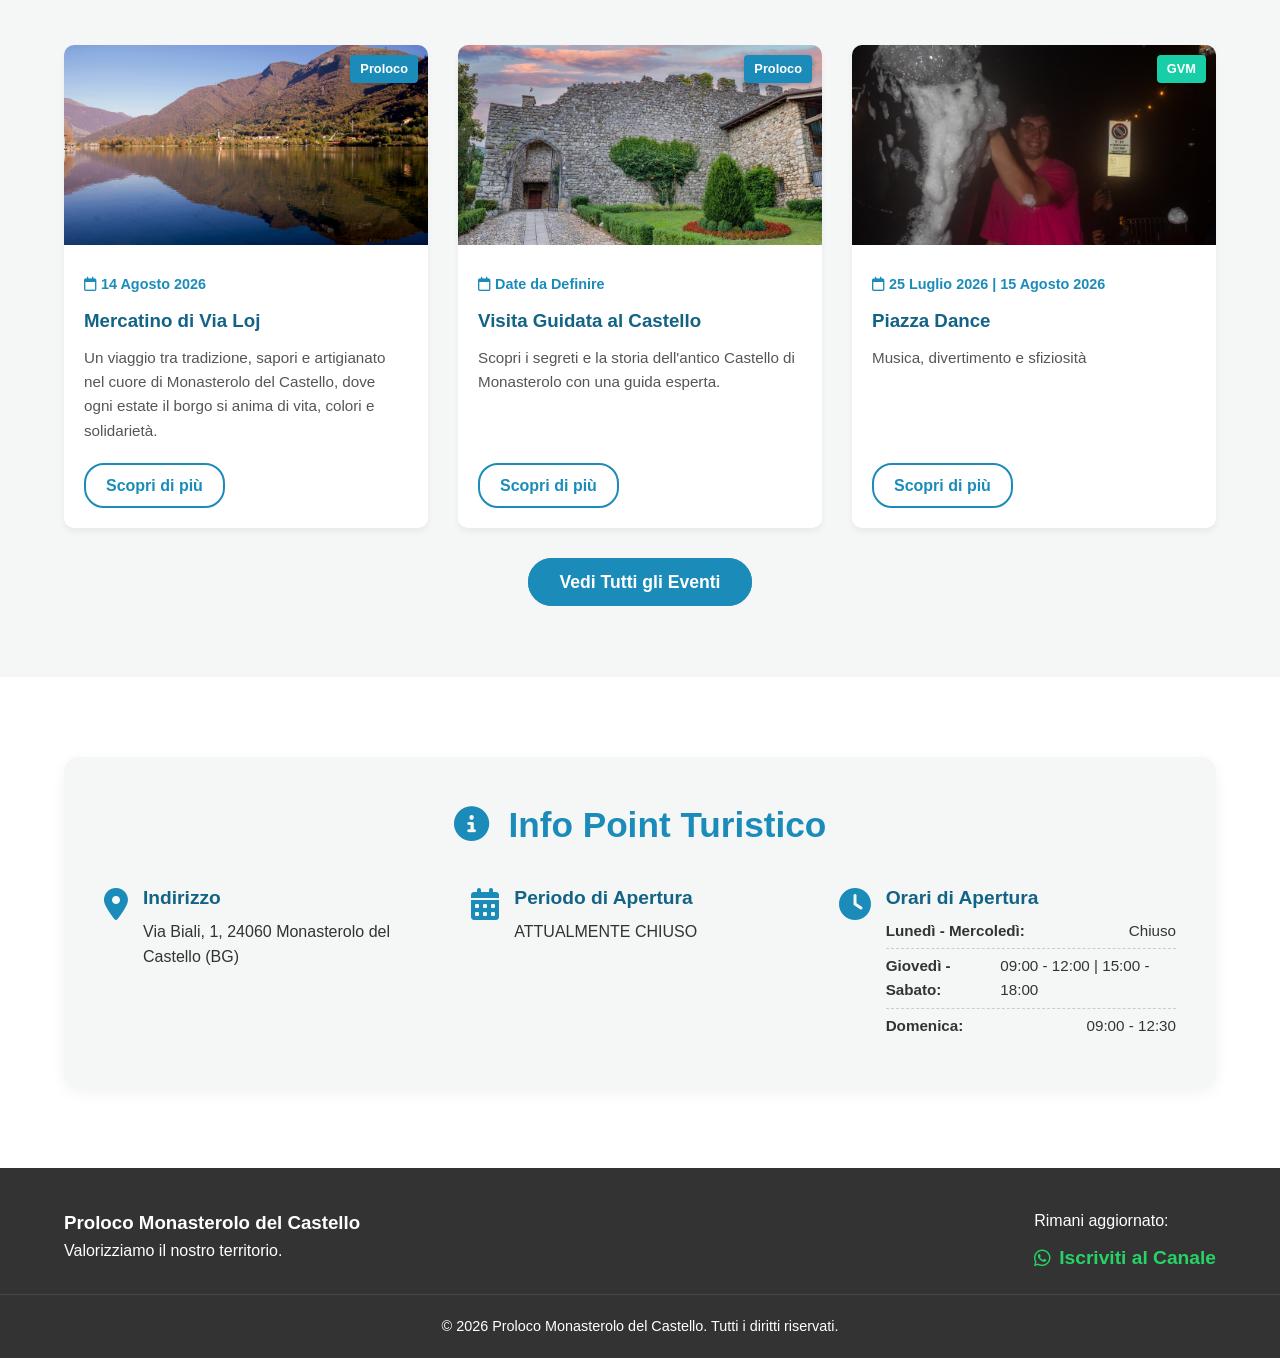
==== commit 90b1f56e: "Aggiunta pagina cinema" ====
--- a/index.html
+++ b/index.html
@@ -74,14 +74,14 @@
                         <i class="fa-solid fa-location-dot"></i>
                         <div>
                             <h3>Indirizzo</h3>
-                            <p>Via Roma, 1, 24060 Monasterolo del Castello (BG)</p>
+                            <p>Via Biali, 1, 24060 Monasterolo del Castello (BG)</p>
                         </div>
                     </div>
                     <div class="info-item">
                         <i class="fa-solid fa-calendar-days"></i>
                         <div>
                             <h3>Periodo di Apertura</h3>
-                            <p>Da Aprile a Ottobre</p>
+                            <p>ATTUALMENTE CHIUSO</p>
                         </div>
                     </div>
                     <div class="info-item">
--- a/assets/css/style.css
+++ b/assets/css/style.css
@@ -256,7 +256,7 @@
 
 .events-grid {
     display: grid;
-    grid-template-columns: repeat(auto-fit, minmax(300px, 1fr));
+    grid-template-columns: repeat(auto-fill, minmax(300px, 1fr));
     gap: 30px;
 }
 
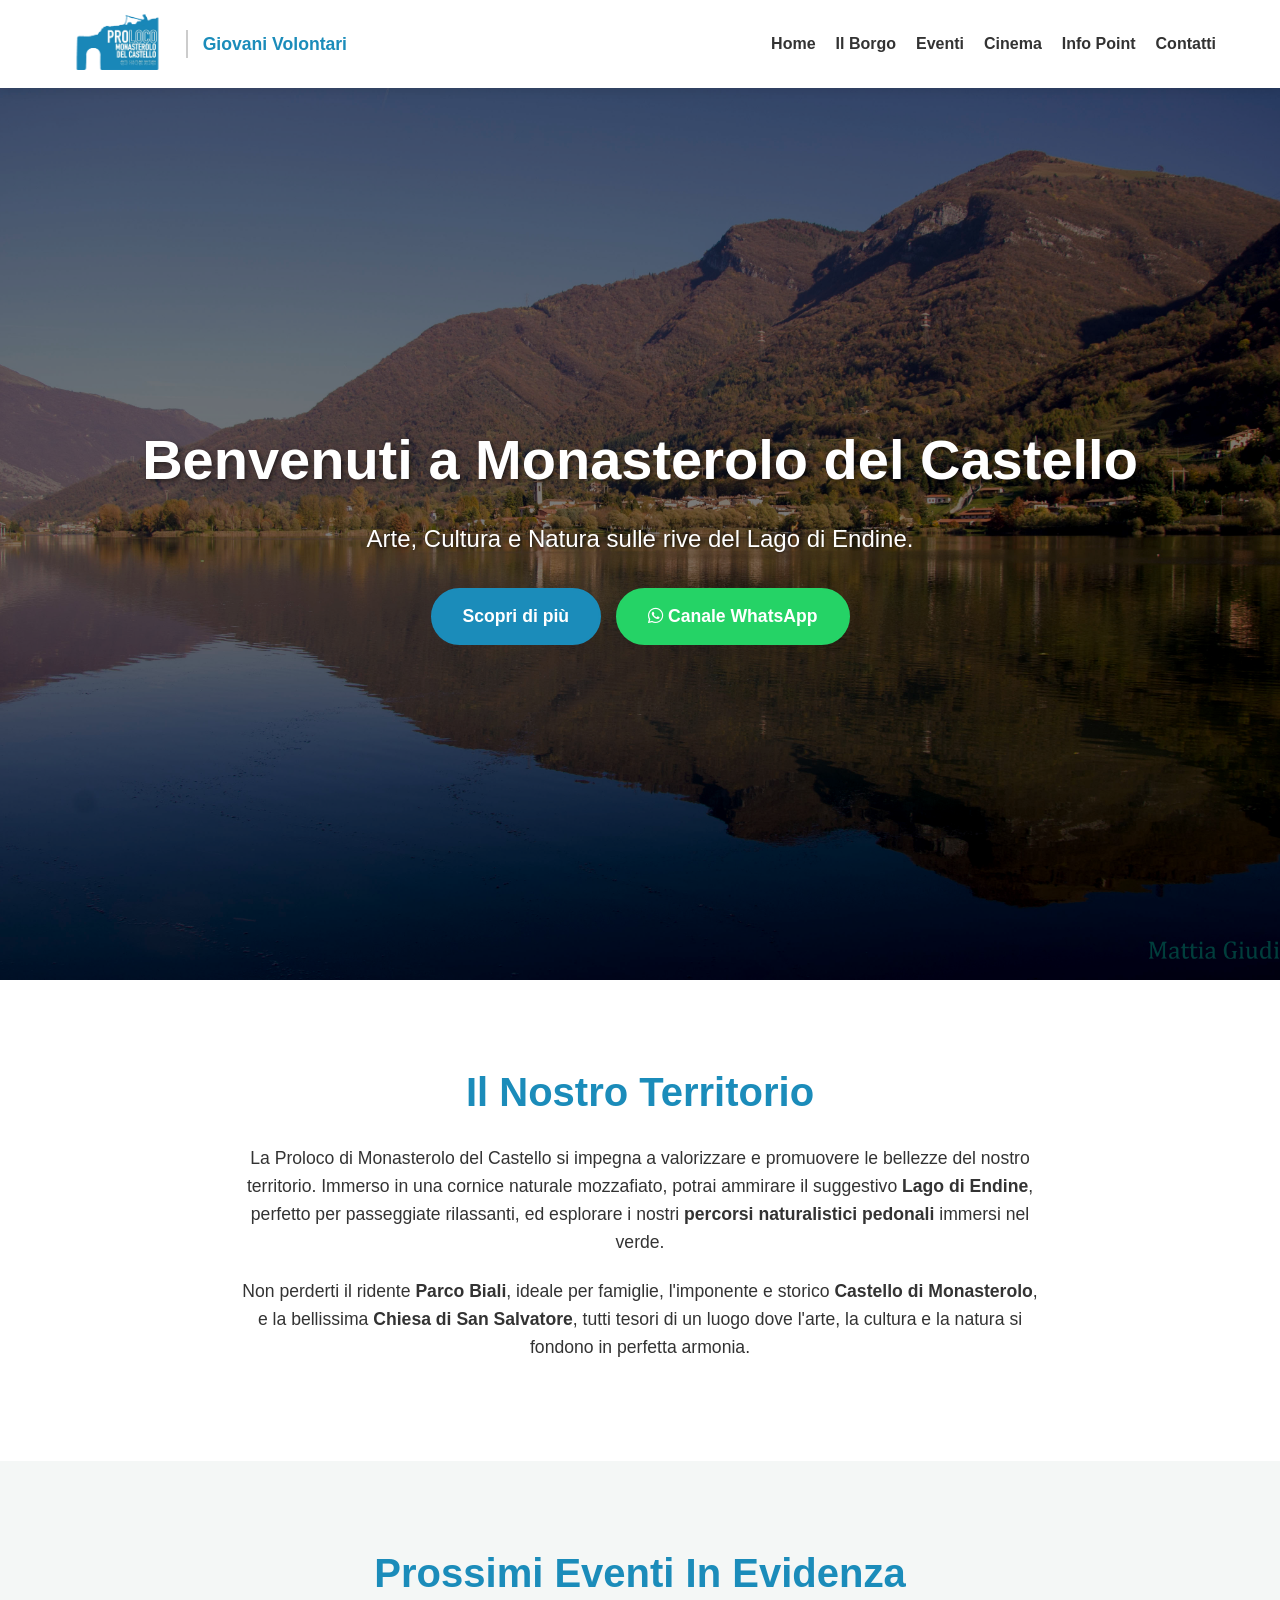
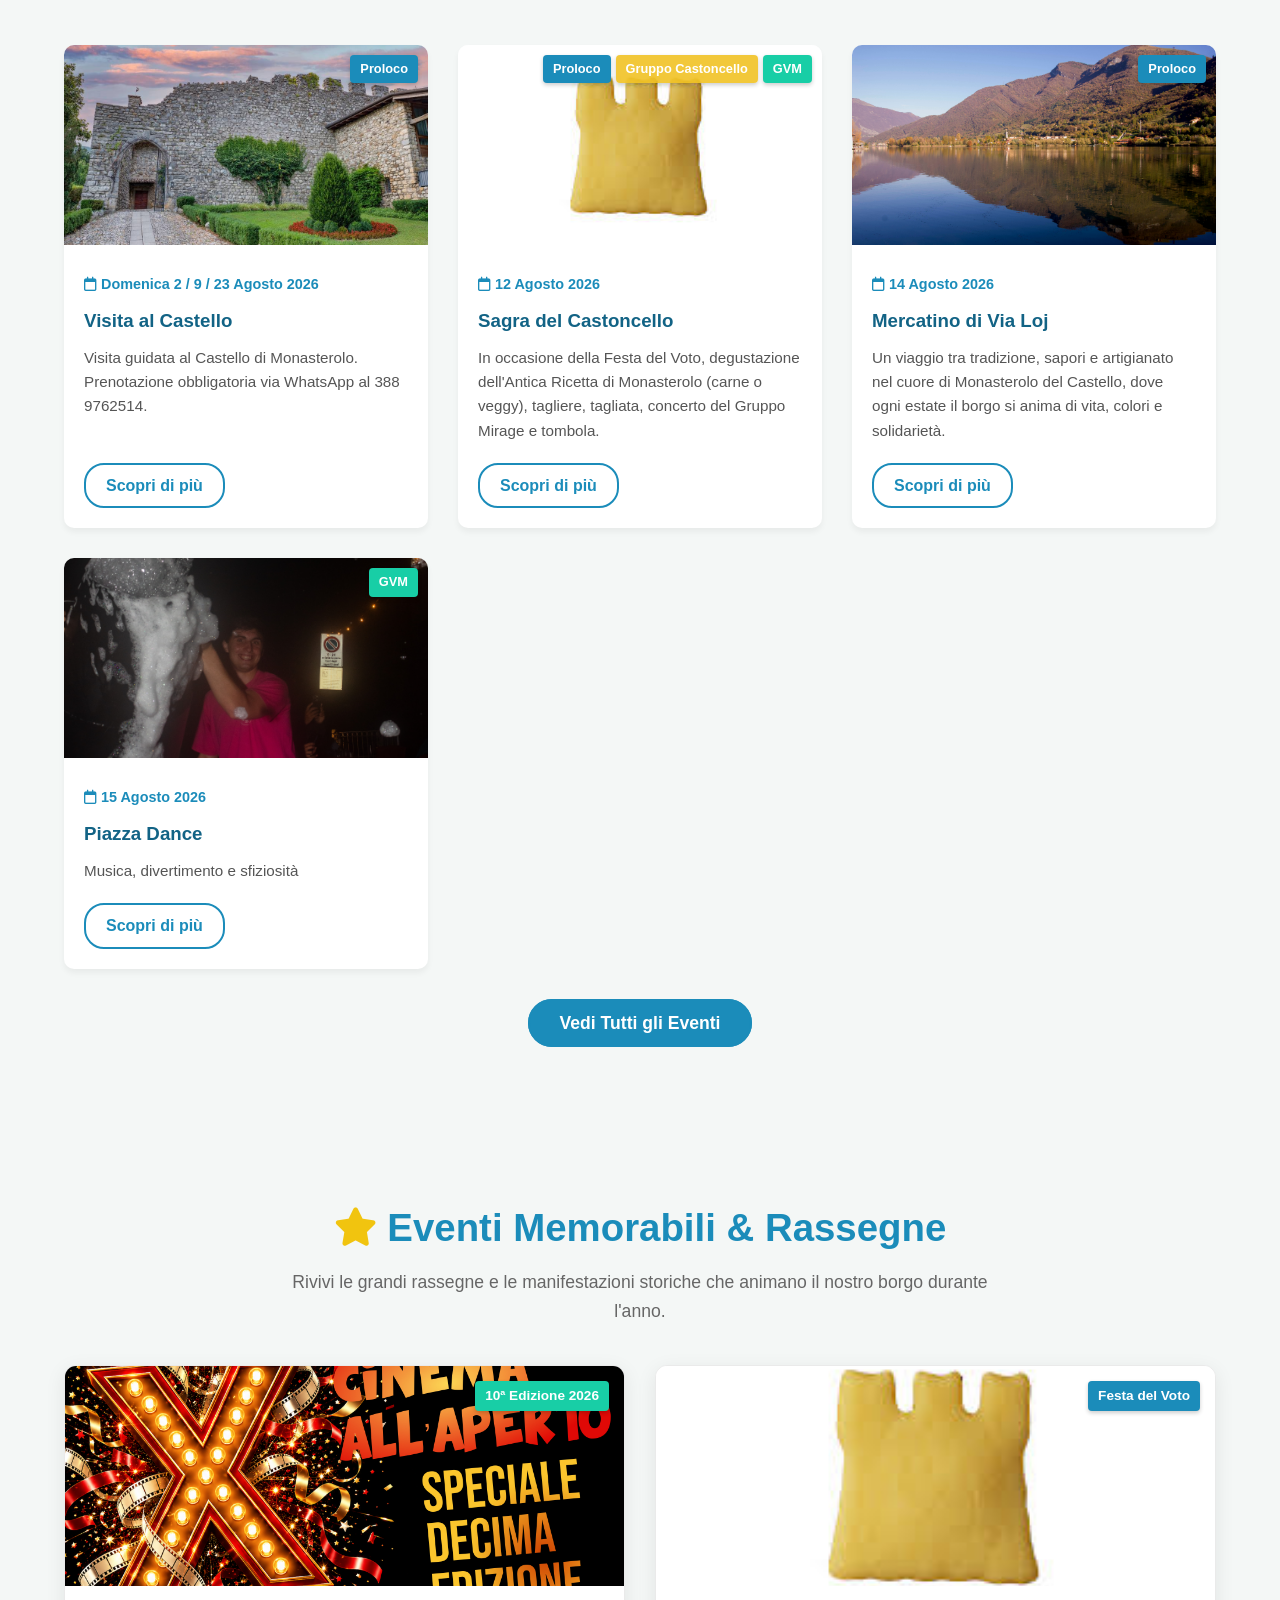
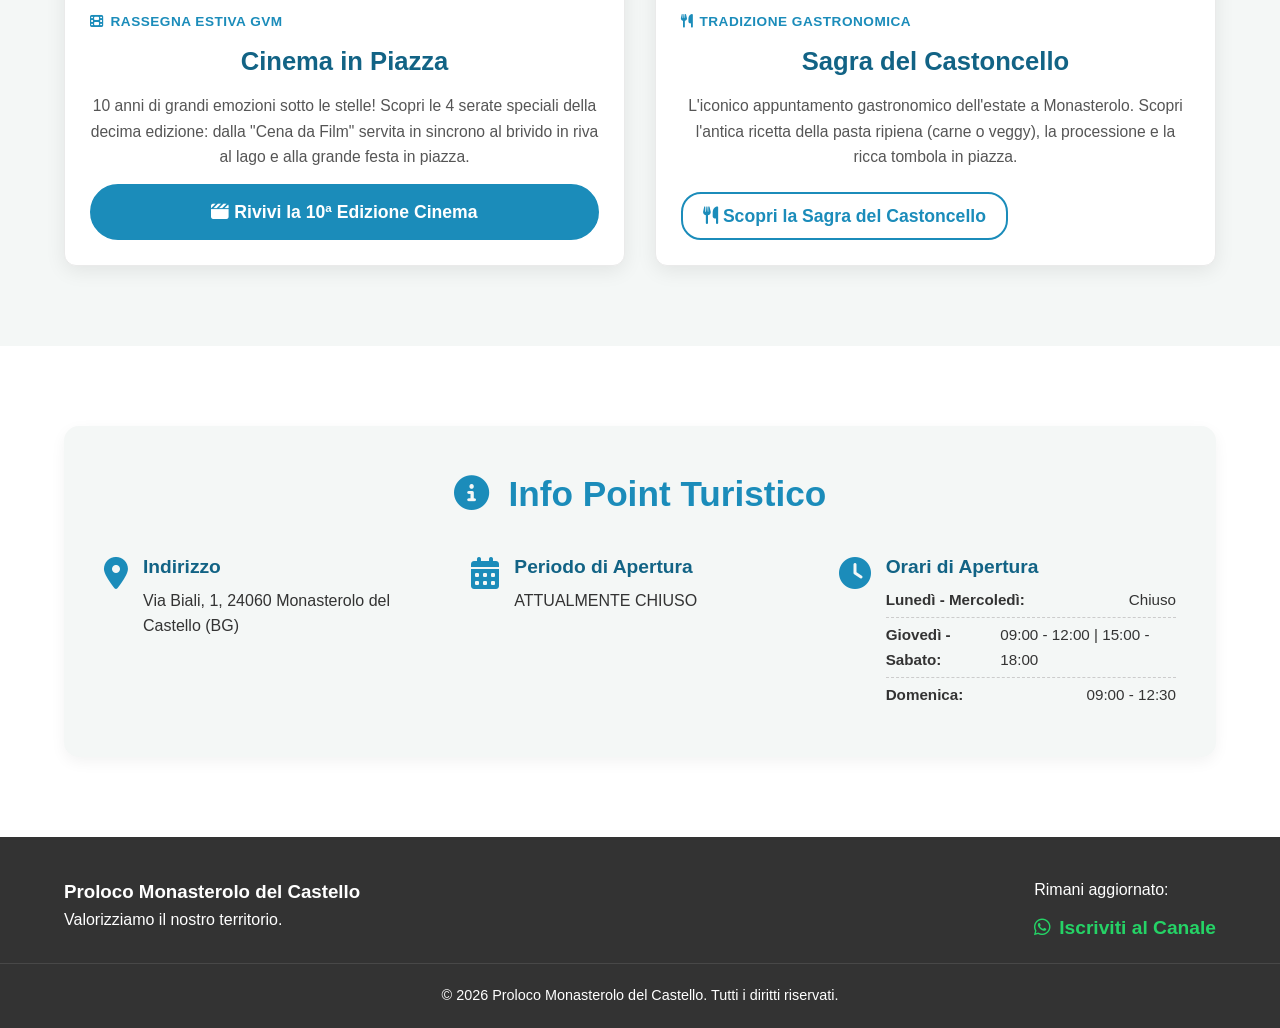
==== commit 5337851b: "modifica pagina castoncello" ====
--- a/index.html
+++ b/index.html
@@ -22,6 +22,7 @@
                     <li><a href="#home">Home</a></li>
                     <li><a href="#scopri">Il Borgo</a></li>
                     <li><a href="tutti-eventi.html">Eventi</a></li>
+                    <li><a href="cinema-decima-edizione.html">Cinema</a></li>
                     <li><a href="#info-point">Info Point</a></li>
                     <li><a href="#contatti">Contatti</a></li>
                 </ul>
@@ -60,6 +61,50 @@
             </div>
             <div style="margin-top: 40px;">
                 <a href="tutti-eventi.html" class="btn btn-primary">Vedi Tutti gli Eventi</a>
+            </div>
+        </div>
+    </section>
+
+    <!-- EVENTI MEMORABILI & RASSEGNE SECTION -->
+    <section id="rassegne" class="memorabili-section bg-white">
+        <div class="container" style="text-align: center;">
+            <div class="section-header text-center" style="text-align: center; margin-bottom: 40px;">
+                <h2 style="color: var(--primary-blue); font-size: 2.4rem; text-align: center;"><i class="fa-solid fa-star" style="color: #f1c40f;"></i> Eventi Memorabili & Rassegne</h2>
+                <p style="color: #666; font-size: 1.1rem; max-width: 700px; margin: 10px auto 0; text-align: center;">Rivivi le grandi rassegne e le manifestazioni storiche che animano il nostro borgo durante l'anno.</p>
+            </div>
+
+            <div class="memorabili-grid">
+                <!-- Card 1: Cinema in Piazza 10ª Edizione -->
+                <div class="memorabile-card">
+                    <div class="memorabile-image-wrapper">
+                        <img src="assets/img/cinema/CinemaXed.jpeg" alt="Cinema in Piazza - 10ª Edizione 2026" onerror="this.src='assets/img/Monasterolo.jpg'">
+                        <span class="tag-badge tag-gvm" style="position: absolute; top: 15px; right: 15px; font-size: 0.85rem;">10ª Edizione 2026</span>
+                    </div>
+                    <div class="memorabile-content">
+                        <div class="memorabile-badge"><i class="fa-solid fa-film"></i> Rassegna Estiva GVM</div>
+                        <h3>Cinema in Piazza</h3>
+                        <p>10 anni di grandi emozioni sotto le stelle! Scopri le 4 serate speciali della decima edizione: dalla "Cena da Film" servita in sincrono al brivido in riva al lago e alla grande festa in piazza.</p>
+                        <a href="cinema-decima-edizione.html" class="btn btn-primary" style="margin-top: 15px; display: inline-block;">
+                            <i class="fa-solid fa-clapperboard"></i> Rivivi la 10ª Edizione Cinema
+                        </a>
+                    </div>
+                </div>
+
+                <!-- Card 2: Sagra del Castoncello -->
+                <div class="memorabile-card">
+                    <div class="memorabile-image-wrapper">
+                        <img src="assets/img/Castoncello.jpg" alt="Sagra del Castoncello" onerror="this.src='assets/img/Monasterolo.jpg'">
+                        <span class="tag-badge tag-proloco" style="position: absolute; top: 15px; right: 15px; font-size: 0.85rem;">Festa del Voto</span>
+                    </div>
+                    <div class="memorabile-content">
+                        <div class="memorabile-badge"><i class="fa-solid fa-utensils"></i> Tradizione Gastronomica</div>
+                        <h3>Sagra del Castoncello</h3>
+                        <p>L'iconico appuntamento gastronomico dell'estate a Monasterolo. Scopri l'antica ricetta della pasta ripiena (carne o veggy), la processione e la ricca tombola in piazza.</p>
+                        <a href="sagra-del-castoncello.html" class="btn btn-outline" style="margin-top: 15px; display: inline-block;">
+                            <i class="fa-solid fa-utensils"></i> Scopri la Sagra del Castoncello
+                        </a>
+                    </div>
+                </div>
             </div>
         </div>
     </section>
--- a/assets/css/style.css
+++ b/assets/css/style.css
@@ -1,590 +1,1153 @@
-/* --- Impostazioni di base e Colori --- */
-:root {
-    --primary-blue: #1B8CBA; /* Colore preso dal tuo logo */
-    --dark-blue: #126385;
-    --text-dark: #333333;
-    --text-light: #ffffff;
-    --bg-light: #f4f7f6;
-    --whatsapp-green: #25D366;
-    --whatsapp-dark: #1da851;
-}
-
-* {
-    margin: 0;
-    padding: 0;
-    box-sizing: border-box;
-    font-family: 'Segoe UI', Tahoma, Geneva, Verdana, sans-serif;
-}
-
-body {
-    color: var(--text-dark);
-    line-height: 1.6;
-    background-color: var(--bg-light);
-}
-
-.container {
-    width: 90%;
-    max-width: 1200px;
-    margin: 0 auto;
-}
-
-/* --- Navigazione --- */
-.navbar {
-    background-color: #ffffff;
-    box-shadow: 0 2px 10px rgba(0,0,0,0.1);
-    position: fixed;
-    width: 100%;
-    top: 0;
-    z-index: 1000;
-}
-
-.nav-container {
-    display: flex;
-    justify-content: space-between;
-    align-items: center;
-    padding: 10px 0;
-}
-
-.logo-group {
-    display: flex;
-    align-items: center;
-    gap: 15px;
-}
-
-.logo img {
-    height: 60px; /* Regola questa altezza in base al tuo logo */
-    width: auto;
-    transition: transform 0.3s ease;
-}
-
-.logo img:hover {
-    transform: scale(1.05);
-}
-
-.giovani-link {
-    font-weight: 700;
-    color: var(--primary-blue);
-    text-decoration: none;
-    font-size: 1.1rem;
-    position: relative;
-    padding-left: 15px;
-    border-left: 2px solid #ccc;
-    transition: color 0.3s ease, border-left-color 0.3s ease;
-}
-
-.giovani-link:hover {
-    color: var(--dark-blue);
-    border-left-color: var(--dark-blue);
-}
-
-.nav-links {
-    list-style: none;
-    display: flex;
-    gap: 20px;
-}
-
-.nav-links a {
-    text-decoration: none;
-    color: var(--text-dark);
-    font-weight: 600;
-    transition: color 0.3s ease;
-}
-
-.nav-links a:hover {
-    color: var(--primary-blue);
-}
-
-/* --- Sezione Hero (Visuale iniziale) --- */
-.hero {
-    height: 100vh;
-    background-image: url('../img/Monasterolo.jpg'); 
-    background-size: cover;
-    background-position: center;
-    position: relative;
-    display: flex;
-    align-items: center;
-    justify-content: center;
-    text-align: center;
-    color: var(--text-light);
-    margin-top: 80px; /* Compensa la navbar fissa */
-}
-
-.hero-overlay {
-    position: absolute;
-    top: 0;
-    left: 0;
-    width: 100%;
-    height: 100%;
-    background: rgba(0, 0, 0, 0.5); /* Scurisce l'immagine per far leggere il testo */
-}
-
-.hero-content {
-    position: relative;
-    z-index: 1;
-}
-
-.hero h1 {
-    font-size: 3.5rem;
-    margin-bottom: 15px;
-    text-shadow: 2px 2px 4px rgba(0,0,0,0.5);
-}
-
-.hero p {
-    font-size: 1.5rem;
-    margin-bottom: 30px;
-    text-shadow: 1px 1px 3px rgba(0,0,0,0.5);
-}
-
-/* --- Bottoni --- */
-.hero-buttons {
-    display: flex;
-    gap: 15px;
-    justify-content: center;
-    flex-wrap: wrap;
-}
-
-.btn {
-    padding: 12px 30px;
-    border-radius: 30px;
-    text-decoration: none;
-    font-weight: bold;
-    font-size: 1.1rem;
-    transition: all 0.3s ease;
-}
-
-.btn-primary {
-    background-color: var(--primary-blue);
-    color: var(--text-light);
-    border: 2px solid var(--primary-blue);
-}
-
-.btn-primary:hover {
-    background-color: transparent;
-    border: 2px solid var(--text-light);
-}
-
-.btn-whatsapp {
-    background-color: var(--whatsapp-green);
-    color: var(--text-light);
-    border: 2px solid var(--whatsapp-green);
-}
-
-.btn-whatsapp:hover {
-    background-color: var(--whatsapp-dark);
-    border-color: var(--whatsapp-dark);
-}
-
-/* --- Sezione Territorio --- */
-.about-section {
-    padding: 80px 0;
-    text-align: center;
-    background-color: #ffffff;
-}
-
-.about-section h2 {
-    color: var(--primary-blue);
-    font-size: 2.5rem;
-    margin-bottom: 20px;
-}
-
-.about-section p {
-    font-size: 1.1rem;
-    max-width: 800px;
-    margin: 0 auto 20px auto;
-}
-
-/* --- Footer --- */
-footer {
-    background-color: var(--text-dark);
-    color: var(--text-light);
-    padding: 40px 0 20px;
-}
-
-.footer-content {
-    display: flex;
-    justify-content: space-between;
-    flex-wrap: wrap;
-    gap: 20px;
-    margin-bottom: 20px;
-}
-
-.footer-social .wa-link {
-    color: var(--whatsapp-green);
-    text-decoration: none;
-    font-size: 1.2rem;
-    font-weight: bold;
-    display: inline-flex;
-    align-items: center;
-    gap: 8px;
-    margin-top: 10px;
-}
-
-.footer-social .wa-link:hover {
-    color: #ffffff;
-}
-
-.footer-bottom {
-    text-align: center;
-    padding-top: 20px;
-    border-top: 1px solid rgba(255,255,255,0.1);
-    font-size: 0.9rem;
-}
-
-/* --- Responsive (Cellulari) --- */
-@media (max-width: 768px) {
-    .hero h1 { font-size: 2.5rem; }
-    .hero p { font-size: 1.2rem; }
-    .nav-links { display: none; /* In futuro qui possiamo mettere un menu ad hamburger */ }
-    .footer-content { flex-direction: column; text-align: center; }
-}
-
-/* --- Added CSS for Events & Info Point Sections --- */
-.bg-light {
-    background-color: var(--bg-light);
-}
-
-.events-section {
-    padding: 80px 0;
-    text-align: center;
-}
-
-.events-section h2 {
-    color: var(--primary-blue);
-    font-size: 2.5rem;
-    margin-bottom: 40px;
-}
-
-.events-grid {
-    display: grid;
-    grid-template-columns: repeat(auto-fill, minmax(300px, 1fr));
-    gap: 30px;
-}
-
-.event-card {
-    background-color: #ffffff;
-    border-radius: 10px;
-    box-shadow: 0 4px 6px rgba(0,0,0,0.05);
-    overflow: hidden;
-    transition: transform 0.3s ease, box-shadow 0.3s ease;
-    text-align: left;
-    display: flex;
-    flex-direction: column;
-}
-
-.event-card:hover {
-    transform: translateY(-5px);
-    box-shadow: 0 10px 20px rgba(0,0,0,0.1);
-}
-
-.event-image {
-    width: 100%;
-    height: 200px;
-    object-fit: cover;
-}
-
-.event-content {
-    padding: 20px;
-    display: flex;
-    flex-direction: column;
-    flex-grow: 1;
-}
-
-.event-date {
-    color: var(--primary-blue);
-    font-weight: bold;
-    font-size: 0.9rem;
-    margin-bottom: 10px;
-}
-
-.event-content h3 {
-    margin-bottom: 10px;
-    color: var(--dark-blue);
-}
-
-.event-content p {
-    color: #555;
-    margin-bottom: 20px;
-    font-size: 0.95rem;
-    flex-grow: 1;
-}
-
-.btn-outline {
-    display: inline-block;
-    padding: 8px 20px;
-    border: 2px solid var(--primary-blue);
-    color: var(--primary-blue);
-    border-radius: 20px;
-    text-decoration: none;
-    font-weight: 600;
-    transition: all 0.3s ease;
-    text-align: center;
-    align-self: flex-start;
-}
-
-.btn-outline:hover {
-    background-color: var(--primary-blue);
-    color: var(--text-light);
-}
-
-/* --- Tag Badges --- */
-.event-image-wrapper {
-    position: relative;
-    width: 100%;
-}
-
-.event-tags-container {
-    position: absolute;
-    top: 10px;
-    right: 10px;
-    display: flex;
-    gap: 5px;
-    flex-wrap: wrap;
-    justify-content: flex-end;
-}
-
-.tag-badge {
-    padding: 4px 10px;
-    border-radius: 4px;
-    font-size: 0.8rem;
-    font-weight: 600;
-    color: white;
-    box-shadow: 0 2px 4px rgba(0,0,0,0.2);
-    display: inline-block;
-    background-color: #555; /* Default fallback */
-}
-
-/* Colori mappati per le singole associazioni */
-.tag-proloco { background-color: var(--primary-blue); }
-.tag-avis { background-color: #e53935; }
-.tag-gvm { background-color: #18cea6; }
-.tag-gruppo-castoncello { background-color: #f1c224e5; }
-
-/* --- Info Point Section --- */
-.info-section {
-    padding: 80px 0;
-    background-color: #ffffff;
-}
-
-.info-card {
-    background-color: var(--bg-light);
-    border-radius: 15px;
-    padding: 40px;
-    box-shadow: 0 5px 15px rgba(0,0,0,0.05);
-}
-
-.info-card h2 {
-    color: var(--primary-blue);
-    text-align: center;
-    margin-bottom: 30px;
-    font-size: 2.2rem;
-}
-
-.info-card h2 i {
-    margin-right: 10px;
-}
-
-.info-grid {
-    display: grid;
-    grid-template-columns: repeat(auto-fit, minmax(250px, 1fr));
-    gap: 30px;
-}
-
-.info-item {
-    display: flex;
-    align-items: flex-start;
-    gap: 15px;
-}
-
-.info-item i {
-    font-size: 2rem;
-    color: var(--primary-blue);
-    margin-top: 5px;
-}
-
-.info-item h3 {
-    color: var(--dark-blue);
-    margin-bottom: 5px;
-    font-size: 1.2rem;
-}
-
-.timetable {
-    list-style: none;
-}
-
-.timetable li {
-    display: flex;
-    justify-content: space-between;
-    margin-bottom: 5px;
-    font-size: 0.95rem;
-    border-bottom: 1px dashed #ccc;
-    padding-bottom: 5px;
-}
-
-.timetable li:last-child {
-    border-bottom: none;
-}
-
-.timetable li span {
-    font-weight: 600;
-}
-
-/* --- Event Detail Page --- */
-.event-detail-section {
-    padding: 120px 0 80px;
-    min-height: 80vh;
-}
-
-.event-detail-card {
-    background-color: #ffffff;
-    border-radius: 15px;
-    box-shadow: 0 5px 15px rgba(0,0,0,0.08);
-    overflow: hidden;
-    max-width: 900px;
-    margin: 0 auto;
-}
-
-.event-detail-hero {
-    width: 100%;
-    max-height: 400px;
-    object-fit: cover;
-    display: block;
-}
-
-/* --- Carousel --- */
-.carousel-container {
-    position: relative;
-    width: 100%;
-    max-height: 400px;
-    overflow: hidden;
-    background-color: #000;
-}
-
-.carousel-slide {
-    display: none;
-    width: 100%;
-    transition: opacity 0.5s ease;
-}
-
-.carousel-slide.active {
-    display: block;
-    animation: fadeIn 0.5s;
-}
-
-@keyframes fadeIn {
-    from { opacity: 0; }
-    to { opacity: 1; }
-}
-
-.carousel-btn {
-    position: absolute;
-    top: 50%;
-    transform: translateY(-50%);
-    background: rgba(0,0,0,0.5);
-    color: white;
-    border: none;
-    width: 40px;
-    height: 40px;
-    border-radius: 50%;
-    cursor: pointer;
-    display: flex;
-    align-items: center;
-    justify-content: center;
-    font-size: 1.2rem;
-    transition: background 0.3s ease;
-    z-index: 2;
-}
-
-.carousel-btn:hover {
-    background: var(--primary-blue);
-}
-
-.prev-btn {
-    left: 15px;
-}
-
-.next-btn {
-    right: 15px;
-}
-
-.carousel-dots {
-    position: absolute;
-    bottom: 15px;
-    left: 50%;
-    transform: translateX(-50%);
-    display: flex;
-    gap: 8px;
-    z-index: 2;
-}
-
-.carousel-dot {
-    width: 12px;
-    height: 12px;
-    background: rgba(255,255,255,0.5);
-    border-radius: 50%;
-    cursor: pointer;
-    transition: background 0.3s ease;
-    box-shadow: 0 1px 3px rgba(0,0,0,0.3);
-}
-
-.carousel-dot.active {
-    background: white;
-}
-
-.event-detail-body {
-    padding: 40px;
-}
-
-.event-detail-title {
-    font-size: 2.5rem;
-    color: var(--dark-blue);
-    margin-bottom: 15px;
-}
-
-.event-detail-meta {
-    display: flex;
-    flex-wrap: wrap;
-    gap: 20px;
-    margin-bottom: 25px;
-    padding-bottom: 20px;
-    border-bottom: 1px solid #eee;
-}
-
-.meta-item {
-    display: flex;
-    align-items: center;
-    gap: 8px;
-    color: #666;
-    font-size: 1.05rem;
-}
-
-.meta-item i {
-    color: var(--primary-blue);
-}
-
-.event-detail-desc {
-    font-size: 1.1rem;
-    line-height: 1.8;
-    margin-bottom: 30px;
-    color: #444;
-}
-
-.event-detail-desc p {
-    margin-bottom: 1rem;
-}
-
-.event-detail-actions {
-    display: flex;
-    gap: 15px;
-    flex-wrap: wrap;
-}
-
-.btn-secondary {
-    background-color: #f0f0f0;
-    color: var(--text-dark);
-    border: 2px solid #ddd;
-}
-
-.btn-secondary:hover {
-    background-color: #e0e0e0;
-    border-color: #ccc;
-}+/* --- Impostazioni di base e Colori --- */
+:root {
+    --primary-blue: #1B8CBA; /* Colore preso dal tuo logo */
+    --dark-blue: #126385;
+    --text-dark: #333333;
+    --text-light: #ffffff;
+    --bg-light: #f4f7f6;
+    --whatsapp-green: #25D366;
+    --whatsapp-dark: #1da851;
+}
+
+* {
+    margin: 0;
+    padding: 0;
+    box-sizing: border-box;
+    font-family: 'Segoe UI', Tahoma, Geneva, Verdana, sans-serif;
+}
+
+body {
+    color: var(--text-dark);
+    line-height: 1.6;
+    background-color: var(--bg-light);
+}
+
+.container {
+    width: 90%;
+    max-width: 1200px;
+    margin: 0 auto;
+}
+
+/* --- Navigazione --- */
+.navbar {
+    background-color: #ffffff;
+    box-shadow: 0 2px 10px rgba(0,0,0,0.1);
+    position: fixed;
+    width: 100%;
+    top: 0;
+    z-index: 1000;
+}
+
+.nav-container {
+    display: flex;
+    justify-content: space-between;
+    align-items: center;
+    padding: 10px 0;
+}
+
+.logo-group {
+    display: flex;
+    align-items: center;
+    gap: 15px;
+}
+
+.logo img {
+    height: 60px; /* Regola questa altezza in base al tuo logo */
+    width: auto;
+    transition: transform 0.3s ease;
+}
+
+.logo img:hover {
+    transform: scale(1.05);
+}
+
+.giovani-link {
+    font-weight: 700;
+    color: var(--primary-blue);
+    text-decoration: none;
+    font-size: 1.1rem;
+    position: relative;
+    padding-left: 15px;
+    border-left: 2px solid #ccc;
+    transition: color 0.3s ease, border-left-color 0.3s ease;
+}
+
+.giovani-link:hover {
+    color: var(--dark-blue);
+    border-left-color: var(--dark-blue);
+}
+
+.nav-links {
+    list-style: none;
+    display: flex;
+    gap: 20px;
+}
+
+.nav-links a {
+    text-decoration: none;
+    color: var(--text-dark);
+    font-weight: 600;
+    transition: color 0.3s ease;
+}
+
+.nav-links a:hover {
+    color: var(--primary-blue);
+}
+
+/* --- Sezione Hero (Visuale iniziale) --- */
+.hero {
+    height: 100vh;
+    background-image: url('../img/Monasterolo.jpg'); 
+    background-size: cover;
+    background-position: center;
+    position: relative;
+    display: flex;
+    align-items: center;
+    justify-content: center;
+    text-align: center;
+    color: var(--text-light);
+    margin-top: 80px; /* Compensa la navbar fissa */
+}
+
+.hero-overlay {
+    position: absolute;
+    top: 0;
+    left: 0;
+    width: 100%;
+    height: 100%;
+    background: rgba(0, 0, 0, 0.5); /* Scurisce l'immagine per far leggere il testo */
+}
+
+.hero-content {
+    position: relative;
+    z-index: 1;
+}
+
+.hero h1 {
+    font-size: 3.5rem;
+    margin-bottom: 15px;
+    text-shadow: 2px 2px 4px rgba(0,0,0,0.5);
+}
+
+.hero p {
+    font-size: 1.5rem;
+    margin-bottom: 30px;
+    text-shadow: 1px 1px 3px rgba(0,0,0,0.5);
+}
+
+/* --- Bottoni --- */
+.hero-buttons {
+    display: flex;
+    gap: 15px;
+    justify-content: center;
+    flex-wrap: wrap;
+}
+
+.btn {
+    padding: 12px 30px;
+    border-radius: 30px;
+    text-decoration: none;
+    font-weight: bold;
+    font-size: 1.1rem;
+    transition: all 0.3s ease;
+}
+
+.btn-primary {
+    background-color: var(--primary-blue);
+    color: var(--text-light);
+    border: 2px solid var(--primary-blue);
+}
+
+.btn-primary:hover {
+    background-color: transparent;
+    border: 2px solid var(--text-light);
+}
+
+.btn-whatsapp {
+    background-color: var(--whatsapp-green);
+    color: var(--text-light);
+    border: 2px solid var(--whatsapp-green);
+}
+
+.btn-whatsapp:hover {
+    background-color: var(--whatsapp-dark);
+    border-color: var(--whatsapp-dark);
+}
+
+.btn-phone {
+    background-color: #e67e22;
+    color: var(--text-light);
+    border: 2px solid #e67e22;
+}
+
+.btn-phone:hover {
+    background-color: #d35400;
+    border-color: #d35400;
+}
+
+/* --- Sezione Territorio --- */
+.about-section {
+    padding: 80px 0;
+    text-align: center;
+    background-color: #ffffff;
+}
+
+.about-section h2 {
+    color: var(--primary-blue);
+    font-size: 2.5rem;
+    margin-bottom: 20px;
+}
+
+.about-section p {
+    font-size: 1.1rem;
+    max-width: 800px;
+    margin: 0 auto 20px auto;
+}
+
+/* --- Footer --- */
+footer {
+    background-color: var(--text-dark);
+    color: var(--text-light);
+    padding: 40px 0 20px;
+}
+
+.footer-content {
+    display: flex;
+    justify-content: space-between;
+    flex-wrap: wrap;
+    gap: 20px;
+    margin-bottom: 20px;
+}
+
+.footer-social .wa-link {
+    color: var(--whatsapp-green);
+    text-decoration: none;
+    font-size: 1.2rem;
+    font-weight: bold;
+    display: inline-flex;
+    align-items: center;
+    gap: 8px;
+    margin-top: 10px;
+}
+
+.footer-social .wa-link:hover {
+    color: #ffffff;
+}
+
+.footer-bottom {
+    text-align: center;
+    padding-top: 20px;
+    border-top: 1px solid rgba(255,255,255,0.1);
+    font-size: 0.9rem;
+}
+
+/* --- Responsive (Cellulari) --- */
+@media (max-width: 768px) {
+    .hero h1 { font-size: 2.5rem; }
+    .hero p { font-size: 1.2rem; }
+    .nav-links { display: none; /* In futuro qui possiamo mettere un menu ad hamburger */ }
+    .footer-content { flex-direction: column; text-align: center; }
+}
+
+/* --- Added CSS for Events & Info Point Sections --- */
+.bg-light {
+    background-color: var(--bg-light);
+}
+
+.events-section {
+    padding: 80px 0;
+    text-align: center;
+}
+
+.events-section h2 {
+    color: var(--primary-blue);
+    font-size: 2.5rem;
+    margin-bottom: 40px;
+}
+
+.events-grid {
+    display: grid;
+    grid-template-columns: repeat(auto-fill, minmax(300px, 1fr));
+    gap: 30px;
+}
+
+.event-card {
+    background-color: #ffffff;
+    border-radius: 10px;
+    box-shadow: 0 4px 6px rgba(0,0,0,0.05);
+    overflow: hidden;
+    transition: transform 0.3s ease, box-shadow 0.3s ease;
+    text-align: left;
+    display: flex;
+    flex-direction: column;
+}
+
+.event-card:hover {
+    transform: translateY(-5px);
+    box-shadow: 0 10px 20px rgba(0,0,0,0.1);
+}
+
+.event-image {
+    width: 100%;
+    height: 200px;
+    object-fit: cover;
+}
+
+.event-content {
+    padding: 20px;
+    display: flex;
+    flex-direction: column;
+    flex-grow: 1;
+}
+
+.event-date {
+    color: var(--primary-blue);
+    font-weight: bold;
+    font-size: 0.9rem;
+    margin-bottom: 10px;
+}
+
+.event-content h3 {
+    margin-bottom: 10px;
+    color: var(--dark-blue);
+}
+
+.event-content p {
+    color: #555;
+    margin-bottom: 20px;
+    font-size: 0.95rem;
+    flex-grow: 1;
+}
+
+.btn-outline {
+    display: inline-block;
+    padding: 8px 20px;
+    border: 2px solid var(--primary-blue);
+    color: var(--primary-blue);
+    border-radius: 20px;
+    text-decoration: none;
+    font-weight: 600;
+    transition: all 0.3s ease;
+    text-align: center;
+    align-self: flex-start;
+}
+
+.btn-outline:hover {
+    background-color: var(--primary-blue);
+    color: var(--text-light);
+}
+
+/* --- Tag Badges --- */
+.event-image-wrapper {
+    position: relative;
+    width: 100%;
+}
+
+.event-tags-container {
+    position: absolute;
+    top: 10px;
+    right: 10px;
+    display: flex;
+    gap: 5px;
+    flex-wrap: wrap;
+    justify-content: flex-end;
+}
+
+.tag-badge {
+    padding: 4px 10px;
+    border-radius: 4px;
+    font-size: 0.8rem;
+    font-weight: 600;
+    color: white;
+    box-shadow: 0 2px 4px rgba(0,0,0,0.2);
+    display: inline-block;
+    background-color: #555; /* Default fallback */
+}
+
+/* Colori mappati per le singole associazioni */
+.tag-proloco { background-color: var(--primary-blue); }
+.tag-avis { background-color: #e53935; }
+.tag-gvm { background-color: #18cea6; }
+.tag-gruppo-castoncello { background-color: #f1c224e5; }
+
+/* --- Info Point Section --- */
+.info-section {
+    padding: 80px 0;
+    background-color: #ffffff;
+}
+
+.info-card {
+    background-color: var(--bg-light);
+    border-radius: 15px;
+    padding: 40px;
+    box-shadow: 0 5px 15px rgba(0,0,0,0.05);
+}
+
+.info-card h2 {
+    color: var(--primary-blue);
+    text-align: center;
+    margin-bottom: 30px;
+    font-size: 2.2rem;
+}
+
+.info-card h2 i {
+    margin-right: 10px;
+}
+
+.info-grid {
+    display: grid;
+    grid-template-columns: repeat(auto-fit, minmax(250px, 1fr));
+    gap: 30px;
+}
+
+.info-item {
+    display: flex;
+    align-items: flex-start;
+    gap: 15px;
+}
+
+.info-item i {
+    font-size: 2rem;
+    color: var(--primary-blue);
+    margin-top: 5px;
+}
+
+.info-item h3 {
+    color: var(--dark-blue);
+    margin-bottom: 5px;
+    font-size: 1.2rem;
+}
+
+.timetable {
+    list-style: none;
+}
+
+.timetable li {
+    display: flex;
+    justify-content: space-between;
+    margin-bottom: 5px;
+    font-size: 0.95rem;
+    border-bottom: 1px dashed #ccc;
+    padding-bottom: 5px;
+}
+
+.timetable li:last-child {
+    border-bottom: none;
+}
+
+.timetable li span {
+    font-weight: 600;
+}
+
+/* --- Event Detail Page --- */
+.event-detail-section {
+    padding: 120px 0 80px;
+    min-height: 80vh;
+}
+
+.event-detail-card {
+    background-color: #ffffff;
+    border-radius: 15px;
+    box-shadow: 0 5px 15px rgba(0,0,0,0.08);
+    overflow: hidden;
+    max-width: 900px;
+    margin: 0 auto;
+}
+
+.event-detail-hero {
+    width: 100%;
+    max-height: 400px;
+    object-fit: cover;
+    display: block;
+}
+
+/* --- Carousel --- */
+.carousel-container {
+    position: relative;
+    width: 100%;
+    max-height: 400px;
+    overflow: hidden;
+    background-color: #000;
+}
+
+.carousel-slide {
+    display: none;
+    width: 100%;
+    transition: opacity 0.5s ease;
+}
+
+.carousel-slide.active {
+    display: block;
+    animation: fadeIn 0.5s;
+}
+
+@keyframes fadeIn {
+    from { opacity: 0; }
+    to { opacity: 1; }
+}
+
+.carousel-btn {
+    position: absolute;
+    top: 50%;
+    transform: translateY(-50%);
+    background: rgba(0,0,0,0.5);
+    color: white;
+    border: none;
+    width: 40px;
+    height: 40px;
+    border-radius: 50%;
+    cursor: pointer;
+    display: flex;
+    align-items: center;
+    justify-content: center;
+    font-size: 1.2rem;
+    transition: background 0.3s ease;
+    z-index: 2;
+}
+
+.carousel-btn:hover {
+    background: var(--primary-blue);
+}
+
+.prev-btn {
+    left: 15px;
+}
+
+.next-btn {
+    right: 15px;
+}
+
+.carousel-dots {
+    position: absolute;
+    bottom: 15px;
+    left: 50%;
+    transform: translateX(-50%);
+    display: flex;
+    gap: 8px;
+    z-index: 2;
+}
+
+.carousel-dot {
+    width: 12px;
+    height: 12px;
+    background: rgba(255,255,255,0.5);
+    border-radius: 50%;
+    cursor: pointer;
+    transition: background 0.3s ease;
+    box-shadow: 0 1px 3px rgba(0,0,0,0.3);
+}
+
+.carousel-dot.active {
+    background: white;
+}
+
+.event-detail-body {
+    padding: 40px;
+}
+
+.event-detail-title {
+    font-size: 2.5rem;
+    color: var(--dark-blue);
+    margin-bottom: 15px;
+}
+
+.event-detail-meta {
+    display: flex;
+    flex-wrap: wrap;
+    gap: 20px;
+    margin-bottom: 25px;
+    padding-bottom: 20px;
+    border-bottom: 1px solid #eee;
+}
+
+.meta-item {
+    display: flex;
+    align-items: center;
+    gap: 8px;
+    color: #666;
+    font-size: 1.05rem;
+}
+
+.meta-item i {
+    color: var(--primary-blue);
+}
+
+.event-detail-desc {
+    font-size: 1.1rem;
+    line-height: 1.8;
+    margin-bottom: 30px;
+    color: #444;
+}
+
+.event-detail-desc p {
+    margin-bottom: 1rem;
+}
+
+.event-detail-actions {
+    display: flex;
+    gap: 15px;
+    flex-wrap: wrap;
+}
+
+.btn-secondary {
+    background-color: #f0f0f0;
+    color: var(--text-dark);
+    border: 2px solid #ddd;
+}
+
+.btn-secondary:hover {
+    background-color: #e0e0e0;
+    border-color: #ccc;
+}
+
+/* --- Past Events Styling --- */
+.tag-concluso {
+    background-color: #6c757d !important;
+    color: #ffffff;
+}
+
+.event-card.past-card {
+    border: 1px solid #e0e0e0;
+    background-color: #fafafa;
+}
+
+.event-card.past-card .event-image {
+    filter: grayscale(25%);
+    opacity: 0.9;
+}
+
+.event-card.past-card .event-date {
+    color: #6c757d;
+}
+
+.past-event-notice {
+    background-color: #f8f9fa;
+    border-left: 4px solid #6c757d;
+    padding: 12px 18px;
+    margin-bottom: 20px;
+    border-radius: 6px;
+    color: #495057;
+    font-size: 0.95rem;
+    display: flex;
+    align-items: center;
+    gap: 10px;
+}
+
+.archive-subheading {
+    color: var(--dark-blue);
+    font-size: 1.4rem;
+    margin: 25px 0 15px 0;
+    display: flex;
+    align-items: center;
+    gap: 10px;
+    border-bottom: 1px dashed #ddd;
+    padding-bottom: 8px;
+}
+
+.archive-subheading.past-subheading {
+    color: #6c757d;
+    margin-top: 45px;
+}
+
+/* Utility text alignment */
+.text-center {
+    text-align: center !important;
+}
+
+.section-header {
+    text-align: center;
+}
+
+/* --- Eventi Memorabili & Rassegne Section (Homepage) --- */
+.memorabili-section {
+    padding: 80px 0;
+    text-align: center;
+}
+
+.memorabili-grid {
+    display: grid;
+    grid-template-columns: repeat(auto-fit, minmax(320px, 1fr));
+    gap: 30px;
+}
+
+.memorabile-card {
+    background: #ffffff;
+    border-radius: 12px;
+    box-shadow: 0 5px 20px rgba(0,0,0,0.08);
+    overflow: hidden;
+    display: flex;
+    flex-direction: column;
+    transition: transform 0.3s ease, box-shadow 0.3s ease;
+    border: 1px solid #eaeaea;
+}
+
+.memorabile-card:hover {
+    transform: translateY(-6px);
+    box-shadow: 0 12px 25px rgba(0,0,0,0.14);
+}
+
+.memorabile-image-wrapper {
+    position: relative;
+    height: 220px;
+    width: 100%;
+}
+
+.memorabile-image-wrapper img {
+    width: 100%;
+    height: 100%;
+    object-fit: cover;
+}
+
+.memorabile-content {
+    padding: 25px;
+    display: flex;
+    flex-direction: column;
+    flex-grow: 1;
+}
+
+.memorabile-badge {
+    color: var(--primary-blue);
+    font-size: 0.85rem;
+    font-weight: 700;
+    text-transform: uppercase;
+    letter-spacing: 0.5px;
+    margin-bottom: 8px;
+    display: flex;
+    align-items: center;
+    gap: 6px;
+}
+
+.memorabile-content h3 {
+    font-size: 1.6rem;
+    color: var(--dark-blue);
+    margin-bottom: 12px;
+}
+
+.memorabile-content p {
+    color: #555;
+    font-size: 0.98rem;
+    line-height: 1.6;
+    flex-grow: 1;
+}
+
+/* --- Dedicated Sagra del Castoncello Page Styles --- */
+.castoncello-hero {
+    position: relative;
+    padding: 160px 0 90px;
+    background-image: url('../img/Castoncello.jpg');
+    background-size: cover;
+    background-position: center;
+    color: #ffffff;
+    margin-top: 60px;
+}
+
+.castoncello-hero .hero-overlay {
+    background: linear-gradient(135deg, rgba(18, 99, 133, 0.92), rgba(0, 0, 0, 0.78));
+}
+
+.badge-row {
+    display: flex;
+    justify-content: center;
+    gap: 12px;
+    flex-wrap: wrap;
+    margin-bottom: 20px;
+}
+
+.badge-gold {
+    background-color: #f1c40f;
+    color: #2c3e50;
+    font-weight: 700;
+    padding: 6px 16px;
+    border-radius: 20px;
+    font-size: 0.9rem;
+    box-shadow: 0 2px 8px rgba(0,0,0,0.2);
+}
+
+.badge-lombardia {
+    background-color: rgba(255,255,255,0.2);
+    backdrop-filter: blur(5px);
+    color: #ffffff;
+    font-weight: 600;
+    padding: 6px 16px;
+    border-radius: 20px;
+    font-size: 0.85rem;
+    border: 1px solid rgba(255,255,255,0.3);
+}
+
+.castoncello-title {
+    font-size: 3.8rem;
+    font-weight: 800;
+    letter-spacing: -1px;
+    margin-bottom: 10px;
+    text-shadow: 2px 2px 8px rgba(0,0,0,0.5);
+    color: #ffffff;
+}
+
+.castoncello-subtitle {
+    font-size: 1.5rem;
+    color: #f1c40f;
+    font-weight: 600;
+    margin-bottom: 25px;
+}
+
+.event-meta-pill {
+    display: inline-flex;
+    align-items: center;
+    gap: 12px;
+    background: rgba(255,255,255,0.15);
+    backdrop-filter: blur(8px);
+    padding: 10px 24px;
+    border-radius: 30px;
+    margin-bottom: 35px;
+    font-size: 1.05rem;
+    border: 1px solid rgba(255,255,255,0.25);
+    flex-wrap: wrap;
+    justify-content: center;
+}
+
+.dot-separator {
+    opacity: 0.6;
+}
+
+.hero-actions {
+    display: flex;
+    gap: 15px;
+    justify-content: center;
+    flex-wrap: wrap;
+}
+
+.btn-hero-call {
+    font-size: 1.15rem;
+    padding: 14px 32px;
+    box-shadow: 0 6px 18px rgba(230, 126, 34, 0.4);
+}
+
+.btn-hero-secondary {
+    font-size: 1.1rem;
+    padding: 14px 28px;
+}
+
+/* Highlight Bar */
+.highlight-bar {
+    background-color: #ffffff;
+    border-bottom: 1px solid #eee;
+    padding: 30px 0;
+    box-shadow: 0 4px 12px rgba(0,0,0,0.03);
+}
+
+.highlight-flex {
+    display: flex;
+    justify-content: space-around;
+    align-items: center;
+    gap: 20px;
+    flex-wrap: wrap;
+}
+
+.highlight-item {
+    display: flex;
+    align-items: center;
+    gap: 15px;
+    max-width: 320px;
+}
+
+.highlight-item i {
+    font-size: 2.2rem;
+    color: #e67e22;
+}
+
+.highlight-item strong {
+    display: block;
+    color: var(--dark-blue);
+    font-size: 1.05rem;
+}
+
+.highlight-item p {
+    font-size: 0.88rem;
+    color: #666;
+    margin: 0;
+}
+
+/* Castoncello Sections */
+.castoncello-section {
+    padding: 80px 0;
+}
+
+.section-header h2 {
+    font-size: 2.5rem;
+    color: var(--primary-blue);
+    margin-bottom: 10px;
+}
+
+.section-header p {
+    font-size: 1.1rem;
+    color: #666;
+    margin-bottom: 45px;
+}
+
+/* Menu Cards Grid */
+.menu-cards-grid {
+    display: grid;
+    grid-template-columns: repeat(auto-fit, minmax(300px, 1fr));
+    gap: 30px;
+}
+
+.menu-card {
+    background: #ffffff;
+    border-radius: 15px;
+    padding: 35px 25px;
+    box-shadow: 0 5px 15px rgba(0,0,0,0.05);
+    border: 1px solid #eee;
+    display: flex;
+    flex-direction: column;
+    position: relative;
+    transition: transform 0.3s ease;
+}
+
+.menu-card:hover {
+    transform: translateY(-5px);
+}
+
+.menu-card.featured-menu-card {
+    border: 2px solid #e67e22;
+    box-shadow: 0 8px 25px rgba(230, 126, 34, 0.15);
+}
+
+.star-badge {
+    position: absolute;
+    top: 15px;
+    right: 15px;
+    background: #e67e22;
+    color: #fff;
+    padding: 4px 12px;
+    border-radius: 12px;
+    font-size: 0.8rem;
+    font-weight: 700;
+}
+
+.menu-icon {
+    font-size: 2.8rem;
+    color: #e67e22;
+    margin-bottom: 15px;
+}
+
+.menu-card h3 {
+    font-size: 1.6rem;
+    color: var(--dark-blue);
+    margin-bottom: 4px;
+}
+
+.menu-subtitle-text {
+    font-size: 0.9rem;
+    color: #888;
+    font-weight: 600;
+    margin-bottom: 15px;
+}
+
+.menu-card-body p {
+    color: #555;
+    font-size: 0.98rem;
+    line-height: 1.6;
+    margin-bottom: 20px;
+}
+
+.menu-options {
+    display: flex;
+    gap: 8px;
+    flex-wrap: wrap;
+    margin-bottom: 15px;
+}
+
+.option-pill {
+    padding: 5px 12px;
+    border-radius: 15px;
+    font-size: 0.85rem;
+    font-weight: 600;
+}
+
+.option-pill.carne { background: #fdf2e9; color: #d35400; }
+.option-pill.veggy { background: #e8f8f5; color: #27ae60; }
+.option-pill.standard { background: #ebf5fb; color: #2980b9; }
+
+.menu-note-box {
+    background: #fff8e7;
+    border-left: 3px solid #f39c12;
+    padding: 10px 14px;
+    font-size: 0.85rem;
+    color: #7f8c8d;
+    border-radius: 4px;
+}
+
+/* Timeline */
+.timeline-container {
+    max-width: 800px;
+    margin: 0 auto;
+    position: relative;
+    padding-left: 30px;
+    border-left: 3px solid var(--primary-blue);
+}
+
+.timeline-step {
+    position: relative;
+    margin-bottom: 40px;
+    padding-left: 30px;
+}
+
+.timeline-step:last-child {
+    margin-bottom: 0;
+}
+
+.timeline-time {
+    display: inline-block;
+    background: var(--primary-blue);
+    color: #fff;
+    font-weight: 700;
+    font-size: 0.85rem;
+    padding: 4px 12px;
+    border-radius: 12px;
+    margin-bottom: 8px;
+}
+
+.timeline-badge {
+    position: absolute;
+    left: -46px;
+    top: 0;
+    width: 32px;
+    height: 32px;
+    background: #ffffff;
+    border: 3px solid var(--primary-blue);
+    border-radius: 50%;
+    display: flex;
+    align-items: center;
+    justify-content: center;
+    color: var(--primary-blue);
+    font-size: 0.9rem;
+    box-shadow: 0 2px 5px rgba(0,0,0,0.1);
+}
+
+.timeline-content h3 {
+    font-size: 1.35rem;
+    color: var(--dark-blue);
+    margin-bottom: 6px;
+}
+
+.timeline-content p {
+    color: #555;
+    font-size: 0.98rem;
+    line-height: 1.6;
+}
+
+/* Booking CTA Section */
+.booking-cta-section {
+    padding: 80px 0;
+    background: linear-gradient(135deg, var(--dark-blue), #0d4b65);
+    color: #ffffff;
+}
+
+.booking-cta-card {
+    max-width: 800px;
+    margin: 0 auto;
+    background: rgba(255,255,255,0.08);
+    backdrop-filter: blur(10px);
+    border: 1px solid rgba(255,255,255,0.15);
+    border-radius: 20px;
+    padding: 50px 30px;
+}
+
+.cta-icon-wrapper {
+    width: 80px;
+    height: 80px;
+    background: #e67e22;
+    color: #ffffff;
+    border-radius: 50%;
+    display: flex;
+    align-items: center;
+    justify-content: center;
+    font-size: 2.2rem;
+    margin: 0 auto 20px auto;
+    box-shadow: 0 6px 20px rgba(230, 126, 34, 0.4);
+}
+
+.booking-cta-card h2 {
+    font-size: 2.5rem;
+    margin-bottom: 12px;
+    color: #ffffff;
+}
+
+.booking-cta-card p {
+    font-size: 1.15rem;
+    color: #e0e0e0;
+    max-width: 600px;
+    margin: 0 auto 25px auto;
+}
+
+.phone-highlight-box {
+    background: rgba(255,255,255,0.15);
+    display: inline-block;
+    padding: 12px 30px;
+    border-radius: 30px;
+    margin-bottom: 30px;
+    border: 1px solid rgba(255,255,255,0.2);
+}
+
+.phone-number {
+    font-size: 1.4rem;
+    font-weight: 700;
+}
+
+.phone-number span {
+    color: #f1c40f;
+    letter-spacing: 1px;
+}
+
+.cta-button-group {
+    display: flex;
+    gap: 15px;
+    justify-content: center;
+    flex-wrap: wrap;
+}
+
+.btn-cta-lg {
+    font-size: 1.15rem;
+    padding: 15px 35px;
+}
+
+/* Info Dual Grid */
+.info-dual-grid {
+    display: grid;
+    grid-template-columns: repeat(auto-fit, minmax(300px, 1fr));
+    gap: 30px;
+}
+
+.info-box {
+    background: #ffffff;
+    border-radius: 12px;
+    padding: 30px;
+    box-shadow: 0 4px 15px rgba(0,0,0,0.04);
+}
+
+.info-box h3 {
+    font-size: 1.35rem;
+    color: var(--dark-blue);
+    margin-bottom: 15px;
+    display: flex;
+    align-items: center;
+    gap: 10px;
+}
+
+.info-list {
+    list-style: none;
+}
+
+.info-list li {
+    padding: 8px 0;
+    border-bottom: 1px dashed #eee;
+    font-size: 0.95rem;
+}
+
+.info-list li:last-child {
+    border-bottom: none;
+}
+
+.style-margin-top {
+    margin-top: 40px;
+}
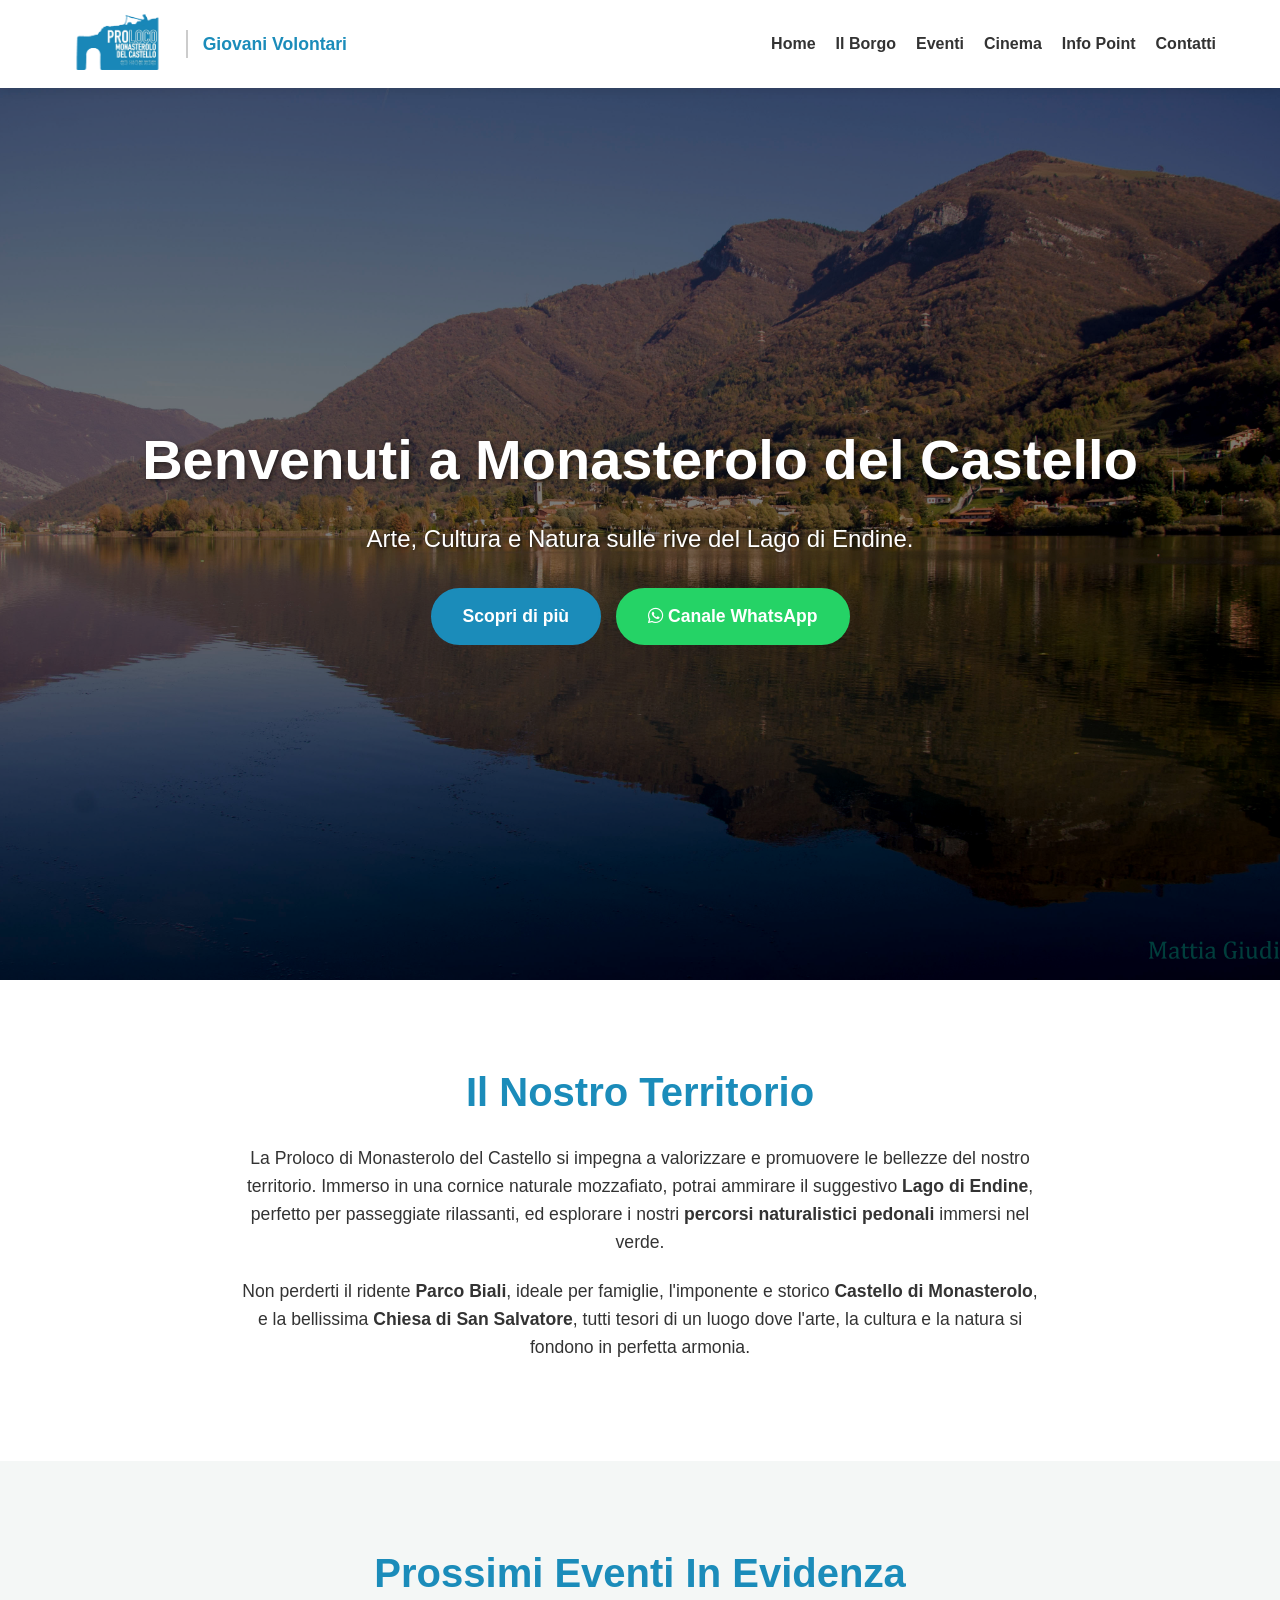
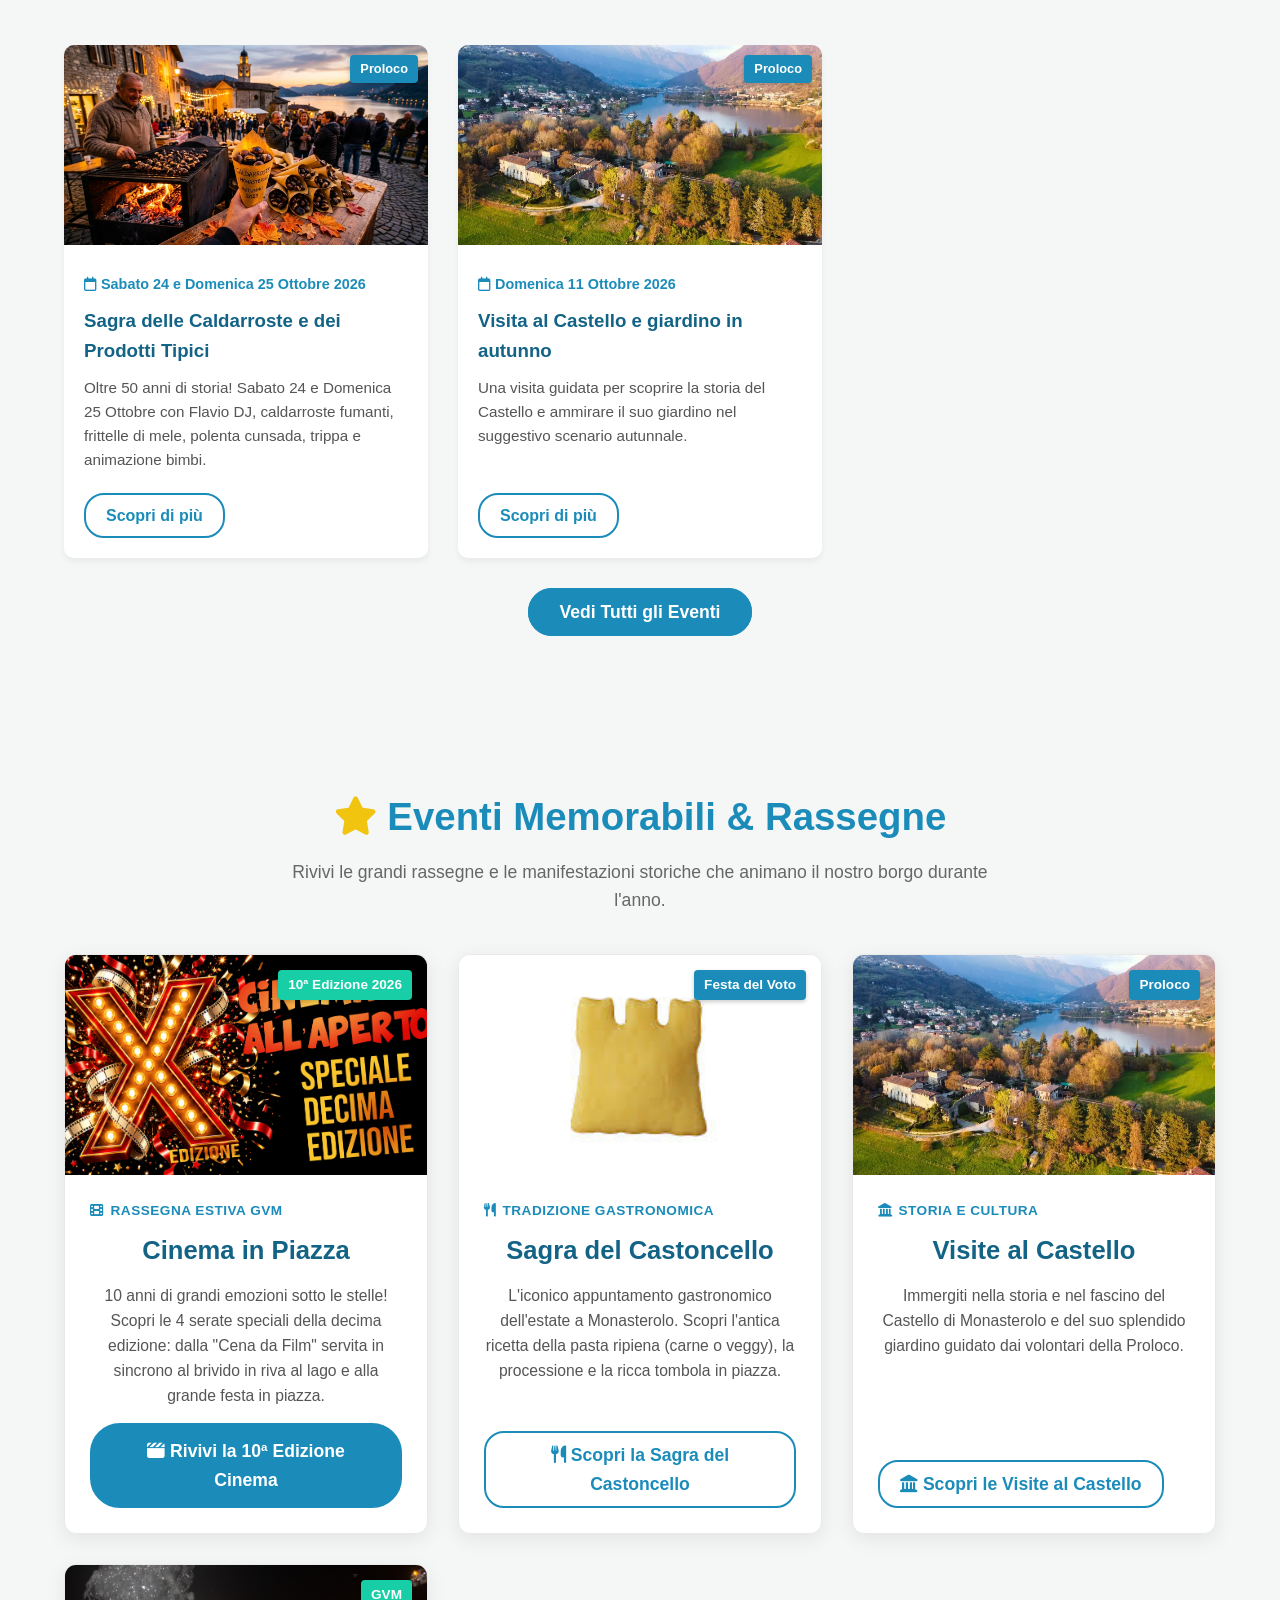
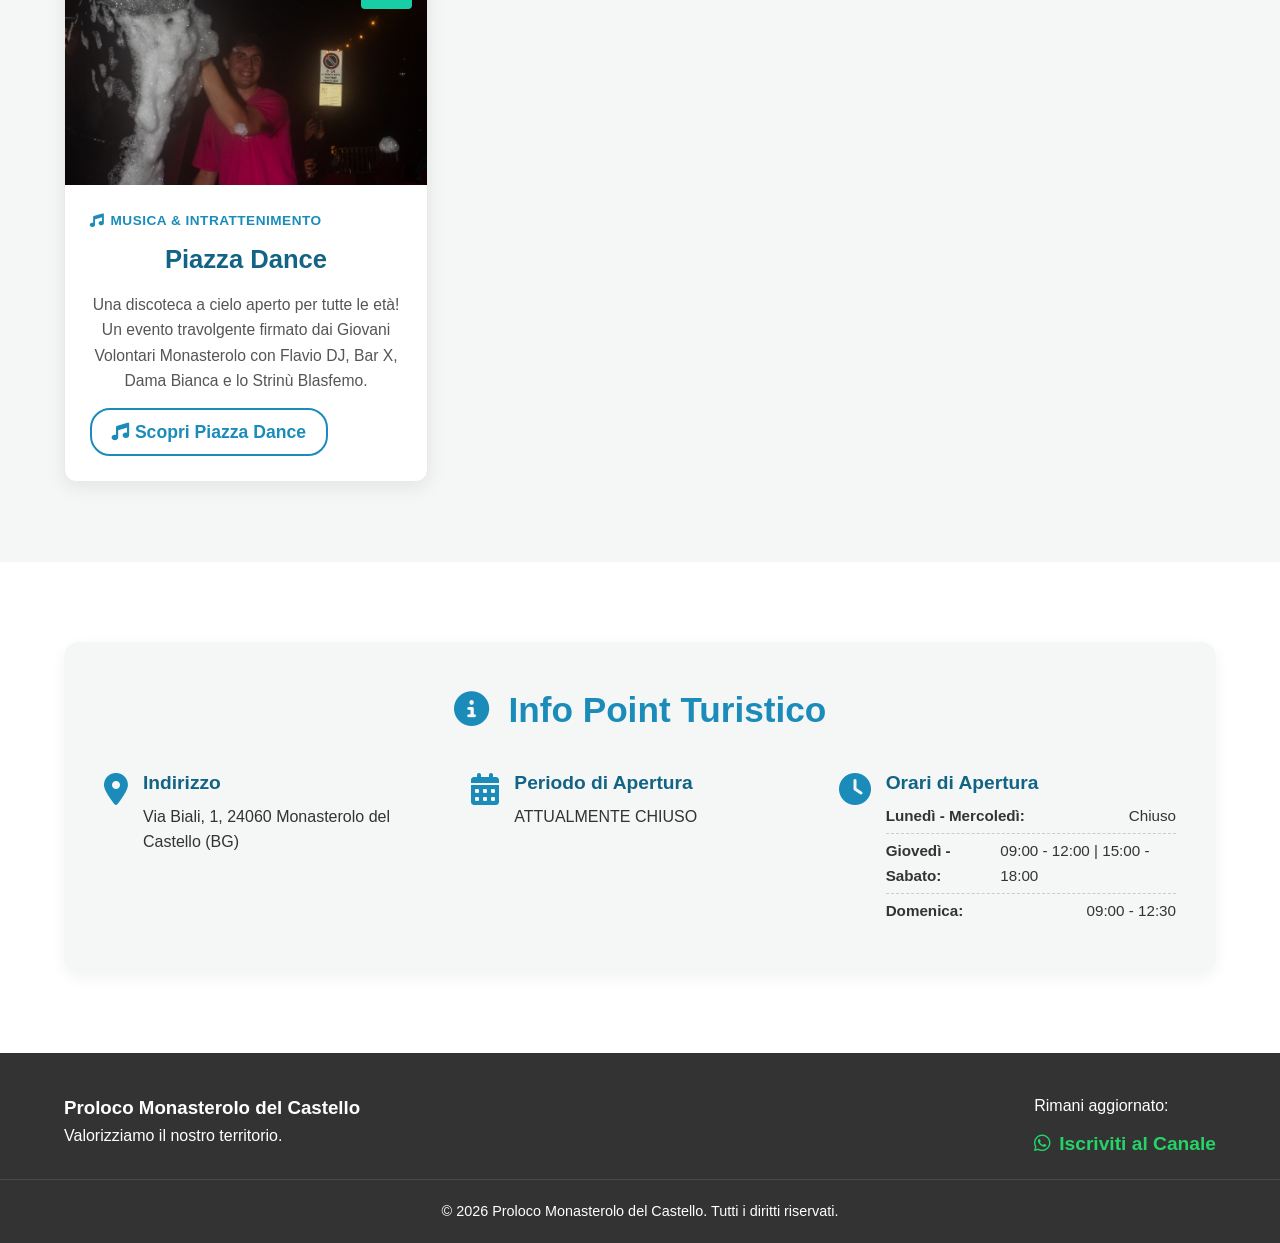
==== commit ab364226: "Aggiornamenti ottobre 2026" ====
--- a/index.html
+++ b/index.html
@@ -102,6 +102,38 @@
                         <p>L'iconico appuntamento gastronomico dell'estate a Monasterolo. Scopri l'antica ricetta della pasta ripiena (carne o veggy), la processione e la ricca tombola in piazza.</p>
                         <a href="sagra-del-castoncello.html" class="btn btn-outline" style="margin-top: 15px; display: inline-block;">
                             <i class="fa-solid fa-utensils"></i> Scopri la Sagra del Castoncello
+                        </a>
+                    </div>
+                </div>
+
+                <!-- Card 3: Visite al Castello -->
+                <div class="memorabile-card">
+                    <div class="memorabile-image-wrapper">
+                        <img src="assets/img/Castello_alto.webp" alt="Visite al Castello" onerror="this.src='assets/img/Monasterolo.jpg'">
+                        <span class="tag-badge tag-proloco" style="position: absolute; top: 15px; right: 15px; font-size: 0.85rem;">Proloco</span>
+                    </div>
+                    <div class="memorabile-content">
+                        <div class="memorabile-badge"><i class="fa-solid fa-landmark"></i> Storia e Cultura</div>
+                        <h3>Visite al Castello</h3>
+                        <p>Immergiti nella storia e nel fascino del Castello di Monasterolo e del suo splendido giardino guidato dai volontari della Proloco.</p>
+                        <a href="visite-castello.html" class="btn btn-outline" style="margin-top: 15px; display: inline-block;">
+                            <i class="fa-solid fa-landmark"></i> Scopri le Visite al Castello
+                        </a>
+                    </div>
+                </div>
+
+                <!-- Card 4: Piazza Dance -->
+                <div class="memorabile-card">
+                    <div class="memorabile-image-wrapper">
+                        <img src="assets/img/Cannoni.jpg" alt="Piazza Dance" onerror="this.src='assets/img/Monasterolo.jpg'">
+                        <span class="tag-badge tag-gvm" style="position: absolute; top: 15px; right: 15px; font-size: 0.85rem;">GVM</span>
+                    </div>
+                    <div class="memorabile-content">
+                        <div class="memorabile-badge"><i class="fa-solid fa-music"></i> Musica & Intrattenimento</div>
+                        <h3>Piazza Dance</h3>
+                        <p>Una discoteca a cielo aperto per tutte le età! Un evento travolgente firmato dai Giovani Volontari Monasterolo con Flavio DJ, Bar X, Dama Bianca e lo Strinù Blasfemo.</p>
+                        <a href="piazza-dance.html" class="btn btn-outline" style="margin-top: 15px; display: inline-block;">
+                            <i class="fa-solid fa-music"></i> Scopri Piazza Dance
                         </a>
                     </div>
                 </div>
